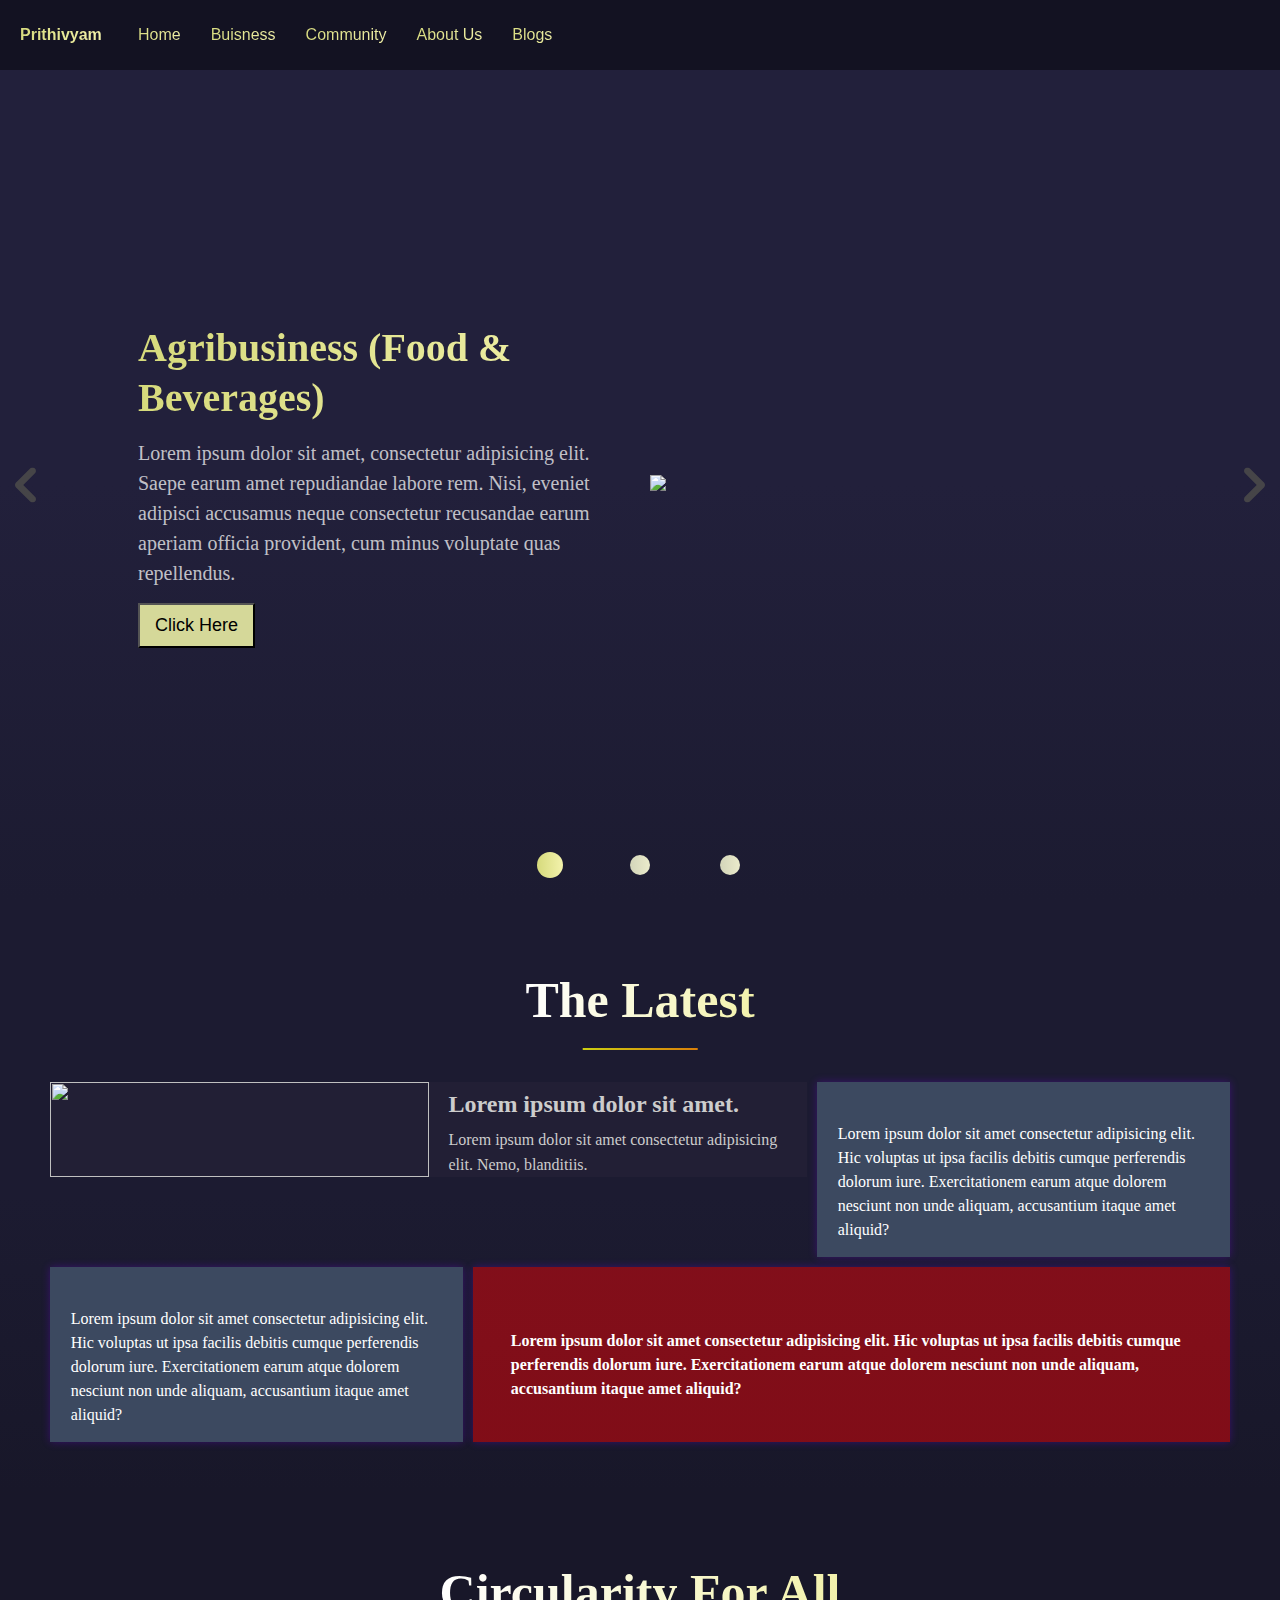
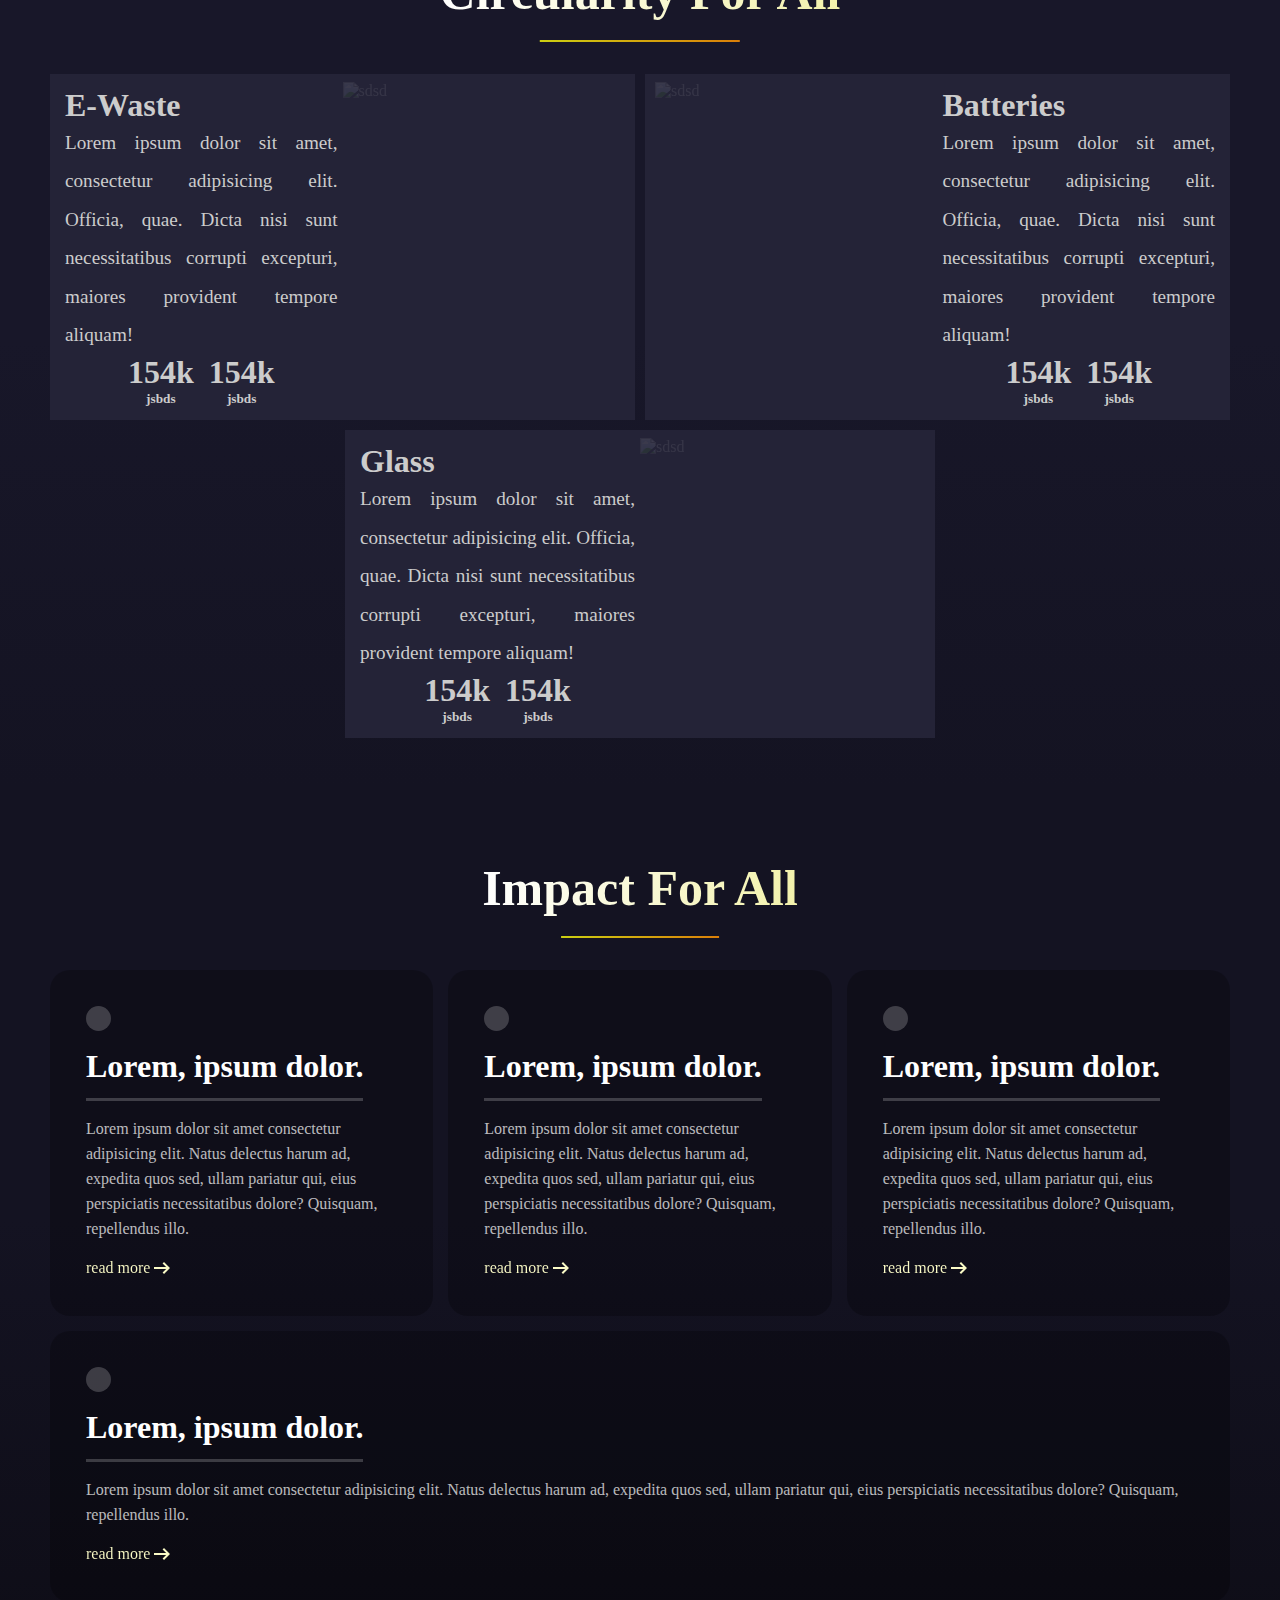
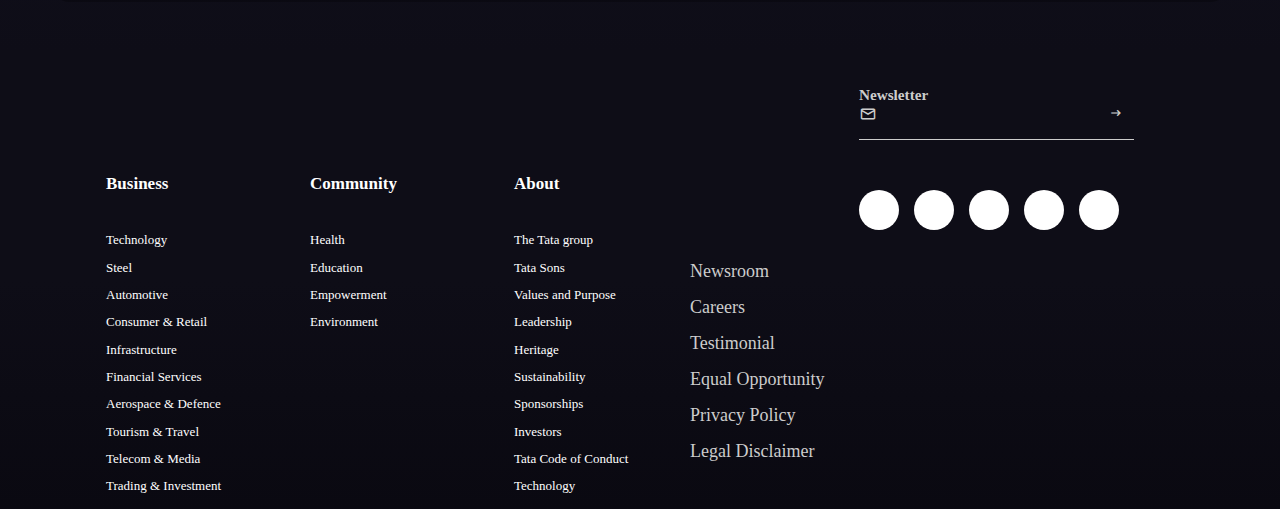
==== index.html @ 9ac8861b "site template for buismness" ====
<!DOCTYPE html>
<html lang="en">

<head>
    <meta charset="UTF-8">
    <meta http-equiv="X-UA-Compatible" content="IE=edge">
    <meta name="viewport" content="width=device-width, initial-scale=1.0">
    <link rel="stylesheet"
        href="https://fonts.googleapis.com/css2?family=Material+Symbols+Outlined:opsz,wght,FILL,GRAD@20..48,100..700,0..1,-50..200" />
    <link rel="stylesheet"
        href="https://fonts.googleapis.com/css2?family=Material+Symbols+Outlined:opsz,wght,FILL,GRAD@20..48,100..700,0..1,-50..200" />
    <script src="https://kit.fontawesome.com/4c9f4dafea.js" crossorigin="anonymous"></script>
    <link href="https://fonts.googleapis.com/icon?family=Material+Icons" rel="stylesheet">
    <link rel="stylesheet" href="styles.css">
    <title>Document</title>
</head>

<body>
    <!-- navbar -->
    <nav class="navbar">
        <div class="logo">
            Prithivyam
        </div>

        <!-- <div class="menu"> -->
        <input type="checkbox" id="checkbox_toggle" />
        <label for="checkbox_toggle" class="hamburger"><span class="material-icons">menu</span></label>
        <!-- </div> -->

        <div class="links">
            <div class="a">
                <a href="#home" class="link">Home</a>
            </div>
            <div class="a">
                <label for="linktoggle"><a href="#" class="link">Buisness</a></label>
                <input type="checkbox" id="linktoggle" />
                <label for="linktoggle" class="arrow"><span class="material-symbols-outlined">
                        expand_more
                    </span></label>
                <div class="dropdown">
                    <ul class="list">
                        <li class="header"><a href="./Agribusiness/agribusiness.html">
                                Agribusiness (Food & Beverages)
                            </a>
                        </li>
                        <li class="line">
                        </li>
                        <div class="items">
                            <li class="item">
                                <a href="./Agribusiness/agribusiness.html#honey">
                                    Honey
                                </a>
                            </li>
                            <li class="item"><a href="./Agribusiness/agribusiness.html#jaggery">
                                    Jaggery
                                </a>
                            </li>
                            <li class="item"><a href="./Agribusiness/agribusiness.html#spices">
                                    Spices
                                </a>
                            </li>
                            <li class="item"><a href="./Agribusiness/agribusiness.html#tea">
                                    Tea
                                </a>
                            </li>
                        </div>
                    </ul>
                    <ul class="list">
                        <li class="header">
                            <a href="">
                                Business Consulting
                            </a>
                        </li>
                        <li class="line">
                        </li>
                        <div class="items">
                            <li class="item">
                                <a href="">
                                    Market Assessment & Research
                                </a>
                            </li>
                            <li class="item">
                                <a href="">
                                    Channel Development & Sales Plan
                                </a>
                            </li>
                            <li class="item">
                                <a href="">
                                    Financial Modelling
                                </a>
                            </li>
                            <li class="item">
                                <a href="">
                                    Big Data Analytics
                                </a>
                            </li>
                            <li class="item">
                                <a href="">
                                    Product Journey Mapping
                                </a>
                            </li>
                            <li class="item">
                                <a href="">
                                    Customer Personna Mapping
                                </a>
                            </li>
                            <li class="item">
                                <a href="">
                                    Green Jobs Recruitment
                                </a>
                            </li>
                        </div>
                    </ul>
                    <ul class="list">
                        <li class="header">
                            <a href="./Circularity/circularity.html">
                                Circularity Implementation
                            </a>
                        </li>
                        <li class="line">
                        </li>
                        <div class="items">
                            <li class="item">
                                <a href="./Circularity/circularity.html#EPR">
                                    EPR Assistance
                                </a>
                            </li>
                            <li class="item">
                                <a href="./Circularity/circularity.html#RLS">
                                    Reverse Logistics setup
                                </a>
                            </li>
                            <li class="item">
                                <a href="./Circularity/circularity.html#tcs">
                                    Takeback channel setup
                                </A>
                            </li>
                            <li class="item">
                                <A href="">
                                    E-waste
                                </A>
                            </li>
                            <li class="item">
                                <A href="">
                                    Batteries
                                </A>
                            </li>
                            <li class="item">
                                <A href="">
                                    Plastics
                                </A>
                            </li>
                            <li class="item">
                                <A href="">
                                    Glass
                                </A>
                            </li>
                            <li class="item">
                                <A href="">
                                    Metals
                                </A>
                            </li>
                            <li class="item">
                                <A href="">
                                    Plastics
                                </A>
                            </li>
                            <li class="item">
                                <A href="">
                                    Mixed Waste
                                </A>
                            </li>
                            <li class="item">
                                <a href="./Circularity/circularity.html#esga">
                                    ESG Assesment
                            </a>
                            </li>
                            <li class="item">
                                <A href="./Circularity/circularity.html#esgr">
                                    ESG Reporting
                                </A>
                            </li>
                            <li class="item">
                                <A href="./Circularity/circularity.html#esgrating">
                                    ESG Rating
                                </A>
                            </li>
                            <li class="item">
                                <A href="./Circularity/circularity.html#cebm">
                                    Circular Economy Business Modeling (CEBM)
                                </A>
                            </li>
                        </div>
                    </ul>
                    <ul class="list">
                        <li class="header">
                           <a href="">Design Thinking</a>
                        </li>
                        <li class="line">
                        </li>
                        <div class="items">
                            <li class="item">
                               <a href="">Product Development & Technology</a>
                            </li>
                        </div>
                    </ul>
                    <ul class="list">
                        <li class="header">
                           <a href="">Energy Transition (Third-Party)</a>
                        </li>
                        <li class="line">
                        </li>
                        <div class="items">
                            <li class="item">
                               <a href="">E-Bike</a>
                            </li>
                            <li class="item">
                               <a href="">E-Cart</a>
                            </li>
                            <li class="item">
                               <a href="">Battery Swapping Solutions</a>
                            </li>
                        </div>
                    </ul>
                    <ul class="list">
                        <li class="header">
                           <a href="">Framework & Compliances</a>
                        </li>
                        <li class="line">
                        </li>
                        <div class="items">
                            <li class="item">
                               <a href="">QHSE (EHS) Assesment & Consulting</a>
                            </li>
                            <li class="item">
                               <a href="">Certification & Compliances</a>
                            </li>
                            <li class="item">
                               <a href="">ISO (9001, 14001, 28001, 45001, etc.)</a>
                            </li>
                            <li class="item">
                               <a href="">RSPO</a>
                            </li>
                            <li class="item">
                               <a href="">R2</a>
                            </li>
                            <li class="item">
                               <a href="">General Factory Establishment Act(s)</a>
                            </li>
                        </div>
                    </ul>
                    <ul class="list">
                        <li class="header">
                           <a href="">Government Consulting</a>
                        </li>
                        <li class="line">
                        </li>
                        <div class="items">
                            <li class="item">
                               <a href="">Awareness & IEC</a>
                            </li>
                            <li class="item">
                               <a href="">Door to Door Waste Management</a>
                            </li>
                            <li class="item">
                               <a href="">Swachh Survekshan End-to-End Consulting</a>
                            </li>
                            <li class="item">
                               <a href="">Technology & Innovation</a>
                            </li>
                            <li class="item">
                               <a href="">Incubation and Startup Support</a>
                            </li>
                        </div>
                    </ul>
                </div>
            </div>
            <div class="a">
                <label for="linktoggle2"><a href="./community/community.html" class="link">Community</a></label>
                <input type="checkbox" id="linktoggle2" />
                <label for="linktoggle2" class="arrow"><span class="material-symbols-outlined">
                        expand_more
                    </span></label>
                <div class="dropdown">
                    <ul class="list">
                        <!-- <li class="header">
                            heading
                        </li>
                        <li class="line"> -->
                        </li>
                        <div class="items">
                            <li class="item">
                               <a href="./community/community.html#esd">Education and Skill Development</a>
                            </li>
                            <li class="item">
                               <a href="./community/community.html#es">Environmental Sustainability</a>
                            </li>
                            <li class="item">
                               <a href="./community/community.html#rd">Rural Development</a>
                            </li>
                            <li class="item">
                               <a href="./community/community.html#sl">Sustainable Livelihoods</a>
                            </li>
                        </div>
                    </ul>
                </div>
            </div>
            <div class="a">
                <label for="linktoggle3"><a href="./about.html" class="link">About Us</a></label>
                <!-- <a href="about.html" class="link">About Us</a> -->
                <input type="checkbox" id="linktoggle3" />
                <label for="linktoggle3" class="arrow"><span class="material-symbols-outlined">
                        expand_more
                    </span></label>
                <div class="dropdown">
                    <ul class="list">
                        </li>
                        <div class="items">
                            <li class="item">
                               <a href="./about.html#story">Our Story</a>
                            </li>
                            <li class="item">
                               <a href="./about.html#journey">Founders Journey</a>
                            </li>
                            <li class="item">
                               <a href="">Brand Building</a>
                            </li>
                            <li class="item">
                               <a href="">Support Required</a>
                            </li>
                            <li class="item">
                               <a href="./about.html#team">Our Team</a>
                            </li>
                            <li class="item">
                                <a href="./contact/contact.html">Contact Us</a>
                             </li>
                        </div>
                    </ul>
                </div>
            </div>
            <div class="a">
                <a href="#news" class="link">Blogs</a>
            </div>
        </div>
    </nav>

    <!-- slider -->
    <div class="first">
        <div class="container-main">
            <div class="main-slider">
                <div class="slider-images">
                    <div class="slider-img active">
                        <div class="content">
                            <div class="title">
                                <h1>Agribusiness (Food & Beverages)</h1>
                            </div>
                            <div class="info">
                                <p>Lorem ipsum dolor sit amet, consectetur adipisicing elit. Saepe earum amet
                                    repudiandae labore rem. Nisi, eveniet adipisci accusamus neque consectetur
                                    recusandae earum aperiam officia provident, cum minus voluptate quas repellendus.
                                </p>
                            </div>
                            <div class="button">
                                <button>Click Here</button>
                            </div>
                        </div>
                        <div class="img">
                            <img
                                src="https://www.freeiconspng.com/thumbs/fast-food-png/fast-food-png-most-popular-fast-food-snacks-in-your-area-and-most--3.png" />
                        </div>
                    </div>
                    <div class="slider-img">
                        <div class="content">
                            <div class="title">
                                <h1>Business Consulting</h1>
                            </div>
                            <div class="info">
                                <p>Lorem ipsum dolor sit amet, consectetur adipisicing elit. Saepe earum amet
                                    repudiandae labore rem. Nisi, eveniet adipisci accusamus neque consectetur
                                    recusandae earum aperiam officia provident, cum minus voluptate quas repellendus.
                                </p>
                            </div>
                            <div class="button">
                                <button>Click Here</button>
                            </div>
                        </div>
                        <div class="img">
                            <img src="https://www.pngplay.com/wp-content/uploads/7/Consultant-Icon-Transparent-PNG.png"
                                alt="">
                        </div>
                    </div>
                    <div class="slider-img">
                        <div class="content">
                            <div class="title">
                                <h1>E - Bikes</h1>
                            </div>
                            <div class="info">
                                <p>Lorem ipsum dolor sit amet, consectetur adipisicing elit. Saepe earum amet
                                    repudiandae labore rem. Nisi, eveniet adipisci accusamus neque consectetur
                                    recusandae earum aperiam officia provident, cum minus voluptate quas
                                    repellendus.
                                </p>
                            </div>
                            <div class="button">
                                <button>Click Here</button>
                            </div>
                        </div>
                        <div class="img">
                            <img src="./bike.png"
                                alt="">
                        </div>
                    </div>
                    <!-- <div class="slider-img">
                        <div class="content">
                            <div class="title">
                                <h1>ectetur adipisicing elit. Odio, eaque?</h1>
                            </div>
                            <div class="info">
                                <p>Lorem ipsum dolor sit amet, consectetur adipisicing elit. Saepe earum amet
                                    repudiandae labore rem. Nisi, eveniet adipisci accusamus neque consectetur
                                    recusandae earum aperiam officia provident, cum minus voluptate quas
                                    repellendus.
                                </p>
                            </div>
                            <div class="button">
                                <button>Click Here</button>
                            </div>
                        </div>
                        <div class="img">
                            <img src="https://capturetheatlas.com/wp-content/uploads/2019/02/Viksunset.jpg" alt="">
                        </div>
                    </div> -->
                </div>
                <div class="slider-controls">
                    <div class="slider-controls-previous">
                        <svg xmlns="http://www.w3.org/2000/svg" version="1.1" xmlns:xlink="http://www.w3.org/1999/xlink"
                            xmlns:svgjs="http://svgjs.com/svgjs" width="35" height="35" x="0" y="0"
                            viewBox="0 0 55.753 55.753" style="enable-background:new 0 0 35 35" xml:space="preserve"
                            class="">
                            <g>
                                <g>
                                    <path d="M12.745,23.915c0.283-0.282,0.59-0.52,0.913-0.727L35.266,1.581c2.108-2.107,5.528-2.108,7.637,0.001
                  c2.109,2.108,2.109,5.527,0,7.637L24.294,27.828l18.705,18.706c2.109,2.108,2.109,5.526,0,7.637
                  c-1.055,1.056-2.438,1.582-3.818,1.582s-2.764-0.526-3.818-1.582L13.658,32.464c-0.323-0.207-0.632-0.445-0.913-0.727
                  c-1.078-1.078-1.598-2.498-1.572-3.911C11.147,26.413,11.667,24.994,12.745,23.915z" fill="#d6da7c"
                                        data-original="#FFFFFF" class=""></path>
                                </g>
                                <g>
                                </g>
                                <g>
                                </g>
                                <g>
                                </g>
                                <g>
                                </g>
                                <g>
                                </g>
                                <g>
                                </g>
                                <g>
                                </g>
                                <g>
                                </g>
                                <g>
                                </g>
                                <g>
                                </g>
                                <g>
                                </g>
                                <g>
                                </g>
                                <g>
                                </g>
                                <g>
                                </g>
                                <g>
                                </g>
                            </g>
                        </svg>
                    </div>
                    <div class="slider-controls-next">
                        <svg xmlns="http://www.w3.org/2000/svg" version="1.1" xmlns:xlink="http://www.w3.org/1999/xlink"
                            xmlns:svgjs="http://svgjs.com/svgjs" width="35" height="35" x="0" y="0"
                            viewBox="0 0 55.752 55.752" style="enable-background:new 0 0 35 35" xml:space="preserve"
                            class="">
                            <g>
                                <g>
                                    <path d="M43.006,23.916c-0.28-0.282-0.59-0.52-0.912-0.727L20.485,1.581c-2.109-2.107-5.527-2.108-7.637,0.001
                  c-2.109,2.108-2.109,5.527,0,7.637l18.611,18.609L12.754,46.535c-2.11,2.107-2.11,5.527,0,7.637c1.055,1.053,2.436,1.58,3.817,1.58
                  s2.765-0.527,3.817-1.582l21.706-21.703c0.322-0.207,0.631-0.444,0.912-0.727c1.08-1.08,1.598-2.498,1.574-3.912
                  C44.605,26.413,44.086,24.993,43.006,23.916z" fill="#d6da7c" data-original="#FFFFFF" class=""></path>
                                </g>
                                <g>
                                </g>
                                <g>
                                </g>
                                <g>
                                </g>
                                <g>
                                </g>
                                <g>
                                </g>
                                <g>
                                </g>
                                <g>
                                </g>
                                <g>
                                </g>
                                <g>
                                </g>
                                <g>
                                </g>
                                <g>
                                </g>
                                <g>
                                </g>
                                <g>
                                </g>
                                <g>
                                </g>
                                <g>
                                </g>
                            </g>
                        </svg>
                    </div>
                </div>
                <div class="slider-count-images">
                    <div class="count-images">
                        <!-- <div class="count-images-num active"></div>
                        <div class="count-images-num"></div>
                        <div class="count-images-num"></div> -->
                        <!-- <div class="count-images-num"></div> -->
                    </div>
                </div>
            </div>
        </div>
    </div>

    <!-- latest -->
    <div class="section second">
        <div class="section-title">
            <h1>
                The Latest
            </h1>
        </div>
        <div id="news" class="home-container">
            <div class="row">
                <div class="card-container">
                    <div class="carousel1">
                        <div class="content active">
                            <div class="img">
                                <img src="https://www.tata.com/content/dam/tata/images/newsroom/press_releases/desktop/aiconsolidation_card_hz_desktop_390x362.jpg"
                                    alt="">
                            </div>
                            <div class="info">
                                <div class="heading">
                                    <h2>Lorem ipsum dolor sit amet.</h2>
                                </div>
                                <div class="details">
                                    <p>Lorem ipsum dolor sit amet consectetur adipisicing elit. Nemo, blanditiis.
                                    </p>
                                </div>
                            </div>
                        </div>
                        <div class="content">
                            <div class="img">
                                <img src="https://www.tata.com/content/dam/tata/images/newsroom/press_releases/desktop/aiconsolidation_card_hz_desktop_390x362.jpg"
                                    alt="">
                            </div>
                            <div class="info">
                                <div class="heading">
                                    <h2>Lorem ipsum dolor sit amet.</h2>
                                </div>
                                <div class="details">
                                    <p>Lorem ipsum dolor sit amet consectetur adipisicing elit. Nemo, blanditiis.
                                    </p>
                                </div>
                            </div>
                        </div>
                    </div>

                    <div class="carousel2">
                        <div class="img">
                            <img src="https://www.tata.com/content/dam/tata/images/common/twitter_icon.svg" alt="">
                        </div>
                        <div class="content active">
                            Lorem ipsum dolor sit amet consectetur adipisicing elit. Hic voluptas ut ipsa facilis
                            debitis cumque perferendis dolorum iure. Exercitationem earum atque dolorem nesciunt non
                            unde aliquam, accusantium itaque amet aliquid?
                        </div>
                        <div class="content">
                            Lorem ipsum dolor sit amet consectetur adipisicing elit. Hic voluptas ut ipsa facilis
                            debitis cumque perferendis dolorum iure. Exercitationem earum atque dolorem nesciunt non
                            unde aliquam, accusantium itaque amet aliquid?
                        </div>
                    </div>

                    <div class="carousel3">
                        <div class="img">
                            <img src="https://www.tata.com/content/dam/tata/images/common/fb_icon.svg" alt="">
                        </div>
                        <div class="content active">
                            Lorem ipsum dolor sit amet consectetur adipisicing elit. Hic voluptas ut ipsa facilis
                            debitis cumque perferendis dolorum iure. Exercitationem earum atque dolorem nesciunt non
                            unde aliquam, accusantium itaque amet aliquid?
                        </div>
                        <div class="content">
                            Lorem ipsum dolor sit amet consectetur adipisicing elit. Hic voluptas ut ipsa facilis
                            debitis cumque perferendis dolorum iure. Exercitationem earum atque dolorem nesciunt non
                            unde aliquam, accusantium itaque amet aliquid?
                        </div>
                    </div>

                    <div class="carousel4">
                        <div class="img">
                            <img src="https://www.tata.com/content/dam/tata/images/common/insta_icon.svg" alt="">
                        </div>
                        <div class="content active">
                            Lorem ipsum dolor sit amet consectetur adipisicing elit. Hic voluptas ut ipsa facilis
                            debitis cumque perferendis dolorum iure. Exercitationem earum atque dolorem nesciunt non
                            unde aliquam, accusantium itaque amet aliquid?
                        </div>
                        <div class="content">
                            <div class="img">
                                <img src="https://www.tata.com/content/dam/tata/images/common/insta_icon.svg" alt="">
                            </div>
                            <div class="content active">
                                Lorem ipsum dolor sit amet consectetur adipisicing elit. Hic voluptas ut ipsa
                                facilis
                                debitis cumque perferendis dolorum iure. Exercitationem earum atque dolorem nesciunt
                                non
                                unde aliquam, accusantium itaque amet aliquid?
                            </div>
                        </div>
                    </div>
                </div>
            </div>
        </div>
    </div>

    <!-- circularity -->
    <div class="section circularity">
        <div class="section-title">
            <h1>
                Circularity for All
            </h1>
        </div>
        <div class="row">
            <div class="card">
                <div class="content">
                    <div class="heading">
                        <h1>E-Waste</h1>
                    </div>
                    <div class="info">
                        Lorem ipsum dolor sit amet, consectetur adipisicing elit. Officia, quae. Dicta nisi sunt
                        necessitatibus corrupti excepturi, maiores provident tempore aliquam!
                    </div>
                    <div class="numbers">
                        <div class="number">
                            <h1 class="num">
                                154k
                            </h1>
                            <h5>jsbds</h5>
                        </div>
                        <div class="number">
                            <h1 class="num">
                                154k
                            </h1>
                            <h5>jsbds</h5>
                        </div>
                    </div>
                </div>
                <div class="img">
                    <img src="https://www.shutterstock.com/image-vector/waste-electrical-electronic-equipment-pile-260nw-282044219.jpg"
                        alt="sdsd">
                </div>
            </div>
            <div class="card">
                <div class="content">
                    <div class="heading">
                        <h1>Batteries</h1>
                    </div>
                    <div class="info">
                        Lorem ipsum dolor sit amet, consectetur adipisicing elit. Officia, quae. Dicta nisi sunt
                        necessitatibus corrupti excepturi, maiores provident tempore aliquam!
                    </div>
                    <div class="numbers">
                        <div class="number">
                            <h1 class="num">
                                154k
                            </h1>
                            <h5>jsbds</h5>
                        </div>
                        <div class="number">
                            <h1 class="num">
                                154k
                            </h1>
                            <h5>jsbds</h5>
                        </div>
                    </div>
                </div>
                <div class="img">
                    <img src="https://www.shutterstock.com/image-photo/battery-isolated-on-white-background-260nw-400675258.jpg"
                        alt="sdsd">
                </div>
            </div>
            <div class="card">
                <div class="content">
                    <div class="heading">
                        <h1>Glass</h1>
                    </div>
                    <div class="info">
                        Lorem ipsum dolor sit amet, consectetur adipisicing elit. Officia, quae. Dicta nisi sunt
                        necessitatibus corrupti excepturi, maiores provident tempore aliquam!
                    </div>
                    <div class="numbers">
                        <div class="number">
                            <h1 class="num">
                                154k
                            </h1>
                            <h5>jsbds</h5>
                        </div>
                        <div class="number">
                            <h1 class="num">
                                154k
                            </h1>
                            <h5>jsbds</h5>
                        </div>
                    </div>
                </div>
                <div class="img">
                    <img src="https://toppng.com/uploads/preview/transparent-glass-11552291787bhoy0mee8g.png"
                        alt="sdsd">
                </div>
            </div>
        </div>
    </div>

    <!-- impact -->
    <div class="section impact">
        <div class="section-title">
            <h1>
                Impact for All
            </h1>
        </div>
        <div class="row">
            <div class="impactcard">
                <div class="circle">
                </div>
                <div class="title">
                    <h1>Lorem, ipsum dolor.</h1>
                </div>
                <div class="content">
                    <p>Lorem ipsum dolor sit amet consectetur adipisicing elit. Natus delectus harum ad, expedita
                        quos
                        sed, ullam pariatur qui, eius perspiciatis necessitatibus dolore? Quisquam, repellendus
                        illo.
                    </p>
                </div>
                <div class="readmore">
                    <a href="">read more <span class="material-symbols-outlined">
                            arrow_right_alt
                        </span></a>
                </div>
            </div>
            <div class="impactcard">
                <div class="circle">
                </div>
                <div class="title">
                    <h1>Lorem, ipsum dolor.</h1>
                </div>
                <div class="content">
                    <p>Lorem ipsum dolor sit amet consectetur adipisicing elit. Natus delectus harum ad, expedita
                        quos
                        sed, ullam pariatur qui, eius perspiciatis necessitatibus dolore? Quisquam, repellendus
                        illo.
                    </p>
                </div>
                <div class="readmore">
                    <a href="">read more <span class="material-symbols-outlined">
                            arrow_right_alt
                        </span></a>
                </div>
            </div>
            <div class="impactcard">
                <div class="circle">
                </div>
                <div class="title">
                    <h1>Lorem, ipsum dolor.</h1>
                </div>
                <div class="content">
                    <p>Lorem ipsum dolor sit amet consectetur adipisicing elit. Natus delectus harum ad, expedita
                        quos
                        sed, ullam pariatur qui, eius perspiciatis necessitatibus dolore? Quisquam, repellendus
                        illo.
                    </p>
                </div>
                <div class="readmore">
                    <a href="">read more <span class="material-symbols-outlined">
                            arrow_right_alt
                        </span></a>
                </div>
            </div>
            <div class="impactcard">
                <div class="circle"></div>
                <div class="title">
                    <h1>Lorem, ipsum dolor.</h1>
                </div>
                <div class="content">
                    <p>Lorem ipsum dolor sit amet consectetur adipisicing elit. Natus delectus harum ad, expedita
                        quos
                        sed, ullam pariatur qui, eius perspiciatis necessitatibus dolore? Quisquam, repellendus
                        illo.
                    </p>
                </div>
                <div class="readmore">
                    <a href="">read more <span class="material-symbols-outlined">
                            arrow_right_alt
                        </span></a>
                </div>
            </div>
        </div>
    </div>

    <!-- footer -->
    <footer>
        <div class="row">
            <div class="row business">
                <div class="col 6">
                    <h5>Business</h5>
                    <ul>
                        <li>
                            <a href="">Technology</a>
                        </li>
                        <li>
                            <a href="">Steel</a>
                        </li>
                        <li>
                            <a href="">Automotive</a>
                        </li>
                        <li>
                            <a href="">Consumer & Retail</a>
                        </li>
                        <li>
                            <a href="">Infrastructure</a>
                        </li>
                        <li>
                            <a href="">Financial Services</a>
                        </li>
                        <li>
                            <a href=""> <a href="">Aerospace & Defence</a>
                            </a>
                        </li>
                        <li>
                            <a href="">Tourism & Travel</a>
                        </li>
                        <li>
                            <a href="">Telecom & Media</a>
                        </li>
                        <li>
                            <a href="">Trading & Investment</a>
                        </li>
                    </ul>
                </div>
                <div class="col 6">
                    <h5>Community</h5>
                    <ul>
                        <li>
                            <a href="">Health</a>
                        </li>
                        <li>
                            <a href="">Education</a>
                        </li>
                        <li>
                            <a href="">Empowerment</a>
                        </li>
                        <li>
                            <a href="">Environment</a>
                        </li>

                    </ul>
                </div>
                <div class="col 6">
                    <h5>About</h5>
                    <ul>
                        <li>
                            <a href="">The Tata group</a>
                        </li>
                        <li>
                            <a href="">Tata Sons</a>
                        </li>
                        <li>
                            <a href="">Values and Purpose</a>
                        </li>
                        <li>
                            <a href="">Leadership</a>
                        </li>
                        <li>
                            <a href="">Heritage</a>
                        </li>
                        <li>
                            <a href="">Sustainability</a>
                        </li>
                        <li>
                            <a href="">Sponsorships</a>
                        </li>
                        <li>
                            <a href="">Investors</a>
                        </li>
                        <li>
                            <a href="">Tata Code of Conduct
                            </a>
                        </li>
                        <li>
                            <a href="">Technology</a>
                        </li>
                    </ul>
                </div>
            </div>
            <div class="row newsroom email">
                <div class="col context">
                    <p class="content"><a href="./Circularity/newsroom.html">Newsroom</a></p>
                    <p class="content">Careers</p>
                    <p class="content"><a href="./Circularity/testimonial.html">Testimonial</a></p>
                    <p class="content">Equal Opportunity</p>
                    <p class="content">Privacy Policy</p>
                    <p class="content">Legal Disclaimer</p>
                </div>
                <div class="desktop-container vl hidden-xs hidden-sm"></div>

                <div class="col newsletter">
                    <h3>Newsletter</h3>
                    <form>
                        <span class="material-symbols-outlined">
                            mail
                        </span>
                        <input type="email" aria-placeholder="Enter your email id" required>
                        <button type="submit">
                            <span class="material-symbols-outlined">
                                arrow_right_alt
                            </span>
                        </button>
                    </form>
                    <div class="social-icons">
                        <i class="fa-brands fa-facebook-f"></i>
                        <i class="fa-brands fa-linkedin-in"></i>
                        <i class="fa-brands fa-twitter"></i>
                        <i class="fa-brands fa-youtube"></i>
                        <i class="fa-brands fa-instagram"></i>

                    </div>
                </div>
            </div>
        </div>

    </footer>

    <script src="script.js"></script>
    <script src="circularity.js"></script>
</body>

</html>
---- styles.css ----
* {
  margin: 0;
  padding: 0;
  -webkit-box-sizing: border-box;
          box-sizing: border-box;
}

/* width */
::-webkit-scrollbar {
  width: 0;
}

.navbar {
  position: -webkit-sticky;
  position: sticky;
  background-color: #131222;
  font-family: Arial;
  width: 100vw;
  top: 0;
  display: -webkit-box;
  display: -ms-flexbox;
  display: flex;
  -ms-flex-wrap: wrap;
      flex-wrap: wrap;
  -webkit-box-pack: justify;
      -ms-flex-pack: justify;
          justify-content: space-between;
  height: 70px;
  -webkit-box-align: center;
      -ms-flex-align: center;
          align-items: center;
  z-index: 1;
}

.navbar .logo {
  display: -webkit-box;
  display: -ms-flexbox;
  display: flex;
  -webkit-box-pack: center;
      -ms-flex-pack: center;
          justify-content: center;
  -webkit-box-align: center;
      -ms-flex-align: center;
          align-items: center;
  width: -webkit-fit-content;
  width: -moz-fit-content;
  width: fit-content;
  padding: 0 5px;
  margin-left: 15px;
  height: 100%;
  text-align: center;
  font-weight: 800;
  background: -webkit-gradient(linear, left top, right top, from(#d6da7c), to(#f3f2ac));
  background: linear-gradient(to right, #d6da7c 0%, #f3f2ac 100%);
  -webkit-background-clip: text;
  -webkit-text-fill-color: transparent;
}

.navbar .links {
  width: 90%;
  display: -webkit-box;
  display: -ms-flexbox;
  display: flex;
  height: 100%;
  gap: 10px;
}

.navbar .links .a {
  position: relative;
}

.navbar .links .a .link {
  cursor: pointer;
  display: -webkit-box;
  display: -ms-flexbox;
  display: flex;
  font-size: 16px;
  background: -webkit-gradient(linear, left top, right top, from(#d6da7c), to(#f3f2ac));
  background: linear-gradient(to right, #d6da7c 0%, #f3f2ac 100%);
  -webkit-background-clip: text;
  -webkit-text-fill-color: transparent;
  text-align: center;
  text-decoration: none;
  height: 100%;
  -webkit-box-align: center;
      -ms-flex-align: center;
          align-items: center;
  padding-inline: 10px;
  font-weight: 500;
}

.navbar .links .a .arrow {
  cursor: pointer;
  display: none;
}

.navbar .links .a .dropdown {
  display: none;
  position: fixed;
  background-color: rgba(19, 18, 34, 0.95);
  width: 100%;
  max-height: 70%;
  left: 0;
  top: 70px;
  margin: auto auto;
  padding: 0 10%;
  -webkit-box-shadow: 0px 8px 8px 0px rgba(0, 0, 0, 0.4);
          box-shadow: 0px 8px 8px 0px rgba(0, 0, 0, 0.4);
  z-index: -1;
  -webkit-animation: fadeIn 1s;
          animation: fadeIn 1s;
  -ms-flex-wrap: wrap;
      flex-wrap: wrap;
  overflow: auto;
}

@-webkit-keyframes fadeIn {
  0% {
    opacity: 0;
  }
  100% {
    opacity: 1;
  }
}

@keyframes fadeIn {
  0% {
    opacity: 0;
  }
  100% {
    opacity: 1;
  }
}

.navbar .links .a .dropdown .list {
  list-style: none;
  text-decoration: none;
  position: relative;
  height: 100%;
  padding-top: 10px;
  -webkit-box-flex: 50%;
      -ms-flex: 50%;
          flex: 50%;
}

.navbar .links .a .dropdown .list a {
  text-decoration: none;
  color: #fff;
}

.navbar .links .a .dropdown .list a:hover {
  background: -webkit-gradient(linear, left top, right top, from(#d6da7c), to(#f3f2ac));
  background: linear-gradient(to right, #d6da7c 0%, #f3f2ac 100%);
  -webkit-background-clip: text;
  -webkit-text-fill-color: transparent;
}

.navbar .links .a .dropdown .list .header {
  font-size: larger;
  font-weight: 500;
  padding: 10px 0;
}

.navbar .links .a .dropdown .list .line::after {
  content: "";
  display: block;
  width: 80%;
  height: 1px;
  background-color: #a7a7a7;
}

.navbar .links .a .dropdown .list .items {
  display: -webkit-box;
  display: -ms-flexbox;
  display: flex;
  -ms-flex-wrap: wrap;
      flex-wrap: wrap;
}

.navbar .links .a .dropdown .list .items .item,
.navbar .links .a .dropdown .list .items a {
  padding: 10px 0;
  -webkit-box-flex: 50%;
      -ms-flex: 50%;
          flex: 50%;
  font-size: small;
  font-weight: 100;
  color: #ccc;
}

@media (min-width: 700px) {
  .navbar .links .a:hover .dropdown {
    display: -webkit-box;
    display: -ms-flexbox;
    display: flex;
  }
}

@media (max-width: 800px) {
  .navbar .links .a .dropdown .list {
    -webkit-box-flex: 100%;
        -ms-flex: 100%;
            flex: 100%;
  }
}

@media (max-width: 500px) {
  .navbar .links .a .dropdown .list {
    -webkit-box-flex: 100%;
        -ms-flex: 100%;
            flex: 100%;
  }
  .navbar .links .a .dropdown .list .items .item {
    -webkit-box-flex: 100%;
        -ms-flex: 100%;
            flex: 100%;
  }
}

.navbar input[type=checkbox] {
  display: none;
}

.navbar .hamburger {
  display: none;
  font-size: 24px;
  margin-right: 15px;
  -webkit-user-select: none;
     -moz-user-select: none;
      -ms-user-select: none;
          user-select: none;
  cursor: pointer;
  background: -webkit-gradient(linear, left top, right top, from(#d6da7c), to(#f3f2ac));
  background: linear-gradient(to right, #d6da7c 0%, #f3f2ac 100%);
  -webkit-background-clip: text;
  -webkit-text-fill-color: transparent;
}

@media (max-width: 700px) {
  .navbar .links {
    display: none;
    position: relative;
    -webkit-box-flex: 100%;
        -ms-flex: 100%;
            flex: 100%;
    left: 0;
    right: 0;
    width: 100%;
    height: -webkit-fit-content;
    height: -moz-fit-content;
    height: fit-content;
    max-height: 90dvh;
    background-color: rgba(0, 0, 0, 0.85);
    background-color: #131222;
    overflow: auto;
  }
  .navbar .links .a {
    position: relative;
    display: -webkit-box;
    display: -ms-flexbox;
    display: flex;
    -ms-flex-wrap: wrap;
        flex-wrap: wrap;
    -webkit-box-align: center;
        -ms-flex-align: center;
            align-items: center;
    min-height: 50px;
    max-height: 90vh;
    -webkit-box-pack: center;
        -ms-flex-pack: center;
            justify-content: center;
    overflow: auto;
  }
  .navbar .links .a .arrow {
    display: block;
  }
  .navbar .links .a .arrow .material-symbols-outlined {
    background: -webkit-gradient(linear, left top, right top, from(#d6da7c), to(#f3f2ac));
    background: linear-gradient(to right, #d6da7c 0%, #f3f2ac 100%);
    -webkit-background-clip: text;
    -webkit-text-fill-color: transparent;
  }
  .navbar .links .a .dropdown {
    position: relative;
    z-index: 1;
    -webkit-box-flex: 100%;
        -ms-flex: 100%;
            flex: 100%;
    max-height: 90vh;
    top: 0;
    background-color: rgba(0, 0, 0, 0.1);
    background-color: #0e0d18;
    -webkit-box-shadow: none;
            box-shadow: none;
  }
  .navbar .links .a input[type=checkbox]:checked ~ .dropdown {
    display: block;
  }
  .navbar input[type=checkbox]:checked ~ .links {
    display: block;
  }
  .navbar .hamburger {
    display: block;
  }
}

.section {
  padding: 50px;
}

.first {
  background-color: #131222;
  background: -webkit-gradient(linear, left top, left bottom, color-stop(50%, #22203b), to(#1c1b31));
  background: linear-gradient(180deg, #22203b 50%, #1c1b31 100%);
}

.first .container-main {
  width: 100%;
  min-height: calc(100vh - 70px);
  max-height: -webkit-fit-content;
  max-height: -moz-fit-content;
  max-height: fit-content;
  position: relative;
  /* Slider */
}

.first .container-main .main-slider {
  width: 100%;
  min-height: calc(100vh - 70px);
  max-height: -webkit-fit-content;
  max-height: -moz-fit-content;
  max-height: fit-content;
  position: relative;
}

.first .container-main .main-slider .slider-images {
  width: 80%;
  min-height: calc(100vh - 70px);
  max-height: -webkit-fit-content;
  max-height: -moz-fit-content;
  max-height: fit-content;
  scroll-padding: 1rem;
  margin: auto auto;
  display: -webkit-box;
  display: -ms-flexbox;
  display: flex;
  -webkit-box-orient: horizontal;
  -webkit-box-direction: normal;
      -ms-flex-flow: row nowrap;
          flex-flow: row nowrap;
  -webkit-box-pack: start;
      -ms-flex-pack: start;
          justify-content: flex-start;
  -webkit-box-align: center;
      -ms-flex-align: center;
          align-items: center;
}

.first .container-main .main-slider .slider-images .slider-img {
  max-width: 1120px;
  margin: auto auto;
  color: white;
  width: 100%;
  height: 100%;
  scroll-snap-align: center;
  border-radius: 3px;
  display: none;
  -webkit-box-align: center;
      -ms-flex-align: center;
          align-items: center;
  -webkit-box-pack: justify;
      -ms-flex-pack: justify;
          justify-content: space-between;
  -ms-flex-wrap: wrap;
      flex-wrap: wrap;
  -webkit-user-select: none;
  /* Safari */
  -ms-user-select: none;
  /* IE 10 and IE 11 */
  -moz-user-select: none;
       user-select: none;
  /* Standard syntax */
}

.first .container-main .main-slider .slider-images .slider-img .main-slider-active {
  -ms-scroll-snap-type: unset;
      scroll-snap-type: unset;
}

.first .container-main .main-slider .slider-images .slider-img .content {
  -webkit-box-flex: 45%;
      -ms-flex: 45%;
          flex: 45%;
  margin: 10px;
}

.first .container-main .main-slider .slider-images .slider-img .content .title h1 {
  background: -webkit-gradient(linear, left top, right top, from(#d6da7c), to(#f3f2ac));
  background: linear-gradient(to right, #d6da7c 0%, #f3f2ac 100%);
  -webkit-background-clip: text;
  -webkit-text-fill-color: transparent;
  font-size: 40px;
  line-height: 50px;
}

.first .container-main .main-slider .slider-images .slider-img .content .info {
  padding-top: 15px;
}

.first .container-main .main-slider .slider-images .slider-img .content .info p {
  color: #ffffffba;
  font-size: 20px;
  line-height: 30px;
}

.first .container-main .main-slider .slider-images .slider-img .content .button {
  padding-top: 15px;
}

.first .container-main .main-slider .slider-images .slider-img .content .button button {
  cursor: pointer;
  padding: 10px 15px;
  color: #000;
  font-size: large;
  background-color: #d5d899;
}

.first .container-main .main-slider .slider-images .slider-img .content .button button:hover {
  background: -webkit-gradient(linear, left top, right top, from(#d6da7c), to(#f3f2ac));
  background: linear-gradient(to right, #d6da7c 0%, #f3f2ac 100%);
}

.first .container-main .main-slider .slider-images .slider-img .img {
  -webkit-box-flex: 45%;
      -ms-flex: 45%;
          flex: 45%;
  height: 100%;
}

.first .container-main .main-slider .slider-images .slider-img .img img {
  width: 100%;
  -o-object-fit: cover;
     object-fit: cover;
  -webkit-user-select: none;
  /* Safari */
  -ms-user-select: none;
  /* IE 10 and IE 11 */
  -moz-user-select: none;
       user-select: none;
  /* Standard syntax */
  pointer-events: none;
}

.first .container-main .main-slider .slider-images .active {
  display: -webkit-box;
  display: -ms-flexbox;
  display: flex;
}

.first .container-main .main-slider .slider-controls {
  position: absolute;
  width: 100%;
  display: -webkit-box;
  display: -ms-flexbox;
  display: flex;
  -webkit-box-align: center;
      -ms-flex-align: center;
          align-items: center;
  -webkit-box-pack: justify;
      -ms-flex-pack: justify;
          justify-content: space-between;
  top: 50%;
  -webkit-transform: translate(0, -50%);
          transform: translate(0, -50%);
}

.first .container-main .main-slider .slider-controls .slider-controls-previous,
.first .container-main .main-slider .slider-controls .slider-controls-next {
  cursor: pointer;
  background-color: transparent;
  opacity: 0.2;
  padding: 0.5em;
  display: -webkit-box;
  display: -ms-flexbox;
  display: flex;
  -webkit-box-align: center;
      -ms-flex-align: center;
          align-items: center;
  -webkit-box-pack: center;
      -ms-flex-pack: center;
          justify-content: center;
}

.first .container-main .main-slider .slider-controls .slider-controls-previous:hover,
.first .container-main .main-slider .slider-controls .slider-controls-next:hover {
  opacity: 1;
}

.first .container-main .main-slider .slider-count-images {
  position: absolute;
  width: 100%;
  display: -webkit-box;
  display: -ms-flexbox;
  display: flex;
  -webkit-box-align: center;
      -ms-flex-align: center;
          align-items: center;
  -webkit-box-pack: center;
      -ms-flex-pack: center;
          justify-content: center;
  bottom: 25px;
}

.first .container-main .main-slider .slider-count-images .count-images {
  width: 200px;
  display: -webkit-box;
  display: -ms-flexbox;
  display: flex;
  -webkit-box-pack: justify;
      -ms-flex-pack: justify;
          justify-content: space-between;
}

.first .container-main .main-slider .slider-count-images .count-images .count-images-num {
  width: 20px;
  height: 20px;
  border-radius: 50%;
  background: -webkit-gradient(linear, left top, right top, from(#d3d5ba), to(#ebebcb));
  background: linear-gradient(to right, #d3d5ba 0%, #ebebcb 100%);
  cursor: pointer;
}

.first .container-main .main-slider .slider-count-images .count-images .active {
  background: -webkit-gradient(linear, left top, right top, from(#d6da7c), to(#f3f2ac));
  background: linear-gradient(to right, #d6da7c 0%, #f3f2ac 100%);
  -webkit-transform: scale(1.3);
          transform: scale(1.3);
}

@media (max-width: 1120px) {
  .first .container-main .main-slider .slider-images {
    height: -webkit-fit-content;
    height: -moz-fit-content;
    height: fit-content;
  }
  .first .container-main .main-slider .slider-images .slider-img .img {
    -webkit-box-flex: 100%;
        -ms-flex: 100%;
            flex: 100%;
    -webkit-box-ordinal-group: 2;
        -ms-flex-order: 1;
            order: 1;
  }
  .first .container-main .main-slider .slider-images .slider-img .content {
    -webkit-box-flex: 100%;
        -ms-flex: 100%;
            flex: 100%;
    -webkit-box-ordinal-group: 3;
        -ms-flex-order: 2;
            order: 2;
  }
}

.second {
  padding: 50px;
  height: 100%;
  background-color: #13131d;
  background: -webkit-gradient(linear, left top, left bottom, color-stop(85%, #13131d), color-stop(95%, #171724));
  background: linear-gradient(180deg, #13131d 85%, #171724 95%);
  background: -webkit-gradient(linear, left top, left bottom, color-stop(50%, #1c1b31), to(#181729));
  background: linear-gradient(180deg, #1c1b31 50%, #181729 100%);
}

.second .section-title {
  display: -webkit-box;
  display: -ms-flexbox;
  display: flex;
  -webkit-box-pack: center;
      -ms-flex-pack: center;
          justify-content: center;
  position: relative;
}

.second .section-title h1 {
  text-transform: capitalize;
  font-size: 50px;
  line-height: 2em;
  position: relative;
  text-align: center;
  background: #121FCF;
  background: -webkit-gradient(linear, left top, right top, from(#ffffff), to(#f3f2ac));
  background: linear-gradient(to right, #ffffff 0%, #f3f2ac 100%);
  -webkit-background-clip: text;
  -webkit-text-fill-color: transparent;
}

.second .section-title h1:before {
  position: absolute;
  left: 50%;
  -webkit-transform: translateX(-50%);
          transform: translateX(-50%);
  bottom: 0;
  width: 50%;
  height: 2px;
  content: "";
  background: #121FCF;
  background: -webkit-gradient(linear, left top, right top, from(#cccf12), to(#da7f09));
  background: linear-gradient(to right, #cccf12 0%, #da7f09 100%);
  -webkit-text-fill-color: transparent;
}

.second .home-container {
  width: 100%;
  height: 100%;
  padding-top: 2em;
}

.second .home-container .row {
  display: -webkit-box;
  display: -ms-flexbox;
  display: flex;
  height: 100%;
  gap: 10px;
}

.second .home-container .row .card-container {
  display: -webkit-box;
  display: -ms-flexbox;
  display: flex;
  -ms-flex-wrap: wrap;
      flex-wrap: wrap;
  -webkit-box-align: stretch;
      -ms-flex-align: stretch;
          align-items: stretch;
  gap: 10px;
}

.second .home-container .row .card-container .carousel1 {
  -webkit-box-flex: 1;
      -ms-flex: 1 0 60%;
          flex: 1 0 60%;
  background-color: #221f35;
  height: -webkit-fit-content;
  height: -moz-fit-content;
  height: fit-content;
  max-height: 400px;
  color: #ccc;
}

.second .home-container .row .card-container .carousel1 .content {
  display: none;
  width: 100%;
}

.second .home-container .row .card-container .carousel1 .content .img {
  width: 50%;
}

.second .home-container .row .card-container .carousel1 .content .img img {
  width: 100% !important;
  height: 100%;
  max-height: 400px;
  -o-object-fit: cover;
     object-fit: cover;
}

.second .home-container .row .card-container .carousel1 .content .info {
  width: 50%;
  display: -webkit-box;
  display: -ms-flexbox;
  display: flex;
  -webkit-box-orient: vertical;
  -webkit-box-direction: normal;
      -ms-flex-direction: column;
          flex-direction: column;
  -webkit-box-pack: center;
      -ms-flex-pack: center;
          justify-content: center;
  padding-inline: 20px;
}

.second .home-container .row .card-container .carousel1 .content .info .heading {
  line-height: 45px;
}

.second .home-container .row .card-container .carousel1 .content .info .details {
  line-height: 25px;
}

.second .home-container .row .card-container .carousel1 .active {
  display: -webkit-box;
  display: -ms-flexbox;
  display: flex;
}

.second .home-container .row .card-container .carousel2,
.second .home-container .row .card-container .carousel3 {
  -webkit-box-flex: 0;
      -ms-flex: 0 0 35%;
          flex: 0 0 35%;
  background-color: #3c4960;
  -webkit-box-shadow: 0 0 8px 0 rgba(125, 4, 255, 0.3);
          box-shadow: 0 0 8px 0 rgba(125, 4, 255, 0.3);
  display: -webkit-box;
  display: -ms-flexbox;
  display: flex;
  -webkit-box-orient: vertical;
  -webkit-box-direction: normal;
      -ms-flex-direction: column;
          flex-direction: column;
  padding: 10px 0;
}

.second .home-container .row .card-container .carousel2 .img,
.second .home-container .row .card-container .carousel3 .img {
  position: relative;
  height: 30%;
  display: -webkit-box;
  display: -ms-flexbox;
  display: flex;
  -webkit-box-align: center;
      -ms-flex-align: center;
          align-items: center;
}

.second .home-container .row .card-container .carousel2 .img img,
.second .home-container .row .card-container .carousel3 .img img {
  position: relative;
  height: 25px;
  left: 5%;
}

.second .home-container .row .card-container .carousel2 .content,
.second .home-container .row .card-container .carousel3 .content {
  display: none;
  height: -webkit-fit-content;
  height: -moz-fit-content;
  height: fit-content;
  padding: 5px 10px 5px 5%;
  color: #fff;
  line-height: 1.5em;
}

.second .home-container .row .card-container .carousel2 .active,
.second .home-container .row .card-container .carousel3 .active {
  display: -webkit-box;
  display: -ms-flexbox;
  display: flex;
}

.second .home-container .row .card-container .carousel4 {
  -webkit-box-flex: 1;
      -ms-flex: 1 0 60%;
          flex: 1 0 60%;
  -webkit-box-shadow: 0 0 8px 0 rgba(125, 4, 255, 0.3);
          box-shadow: 0 0 8px 0 rgba(125, 4, 255, 0.3);
  display: -webkit-box;
  display: -ms-flexbox;
  display: flex;
  -webkit-box-orient: vertical;
  -webkit-box-direction: normal;
      -ms-flex-direction: column;
          flex-direction: column;
  background: -webkit-gradient(linear, left top, left bottom, from(rgba(255, 0, 0, 0.45)), to(rgba(255, 0, 0, 0.45))), url(https://images.unsplash.com/photo-1524878937320-aff106b195ea?crop=entropy&cs=tinysrgb&fit=max&fm=jpg&ixid=Mnw5MTMyMXwwfDF8c2VhcmNofDE0fHxjbGVhbmluZyUyMG1vdW50YWluc3xlbnwwfHx8fDE2NzM3MTUxNDE&ixlib=rb-4.0.3&q=80&w=1400);
  background: linear-gradient(rgba(255, 0, 0, 0.45), rgba(255, 0, 0, 0.45)), url(https://images.unsplash.com/photo-1524878937320-aff106b195ea?crop=entropy&cs=tinysrgb&fit=max&fm=jpg&ixid=Mnw5MTMyMXwwfDF8c2VhcmNofDE0fHxjbGVhbmluZyUyMG1vdW50YWluc3xlbnwwfHx8fDE2NzM3MTUxNDE&ixlib=rb-4.0.3&q=80&w=1400);
  background-repeat: no-repeat;
  background-size: cover;
  padding: 10px 0;
}

.second .home-container .row .card-container .carousel4 .img {
  height: 30%;
  display: -webkit-box;
  display: -ms-flexbox;
  display: flex;
  -webkit-box-align: center;
      -ms-flex-align: center;
          align-items: center;
}

.second .home-container .row .card-container .carousel4 .img img {
  position: relative;
  height: 25px;
  left: 5%;
}

.second .home-container .row .card-container .carousel4 .content {
  display: none;
  height: -webkit-fit-content;
  height: -moz-fit-content;
  height: fit-content;
  padding: 5px 10px 5px 5%;
  color: #fff;
  line-height: 1.5em;
  font-weight: 900;
}

.second .home-container .row .card-container .carousel4 .active {
  display: -webkit-box;
  display: -ms-flexbox;
  display: flex;
}

@media (max-width: 800px) {
  .second .home-container .row .card-container .carousel1 {
    -webkit-box-flex: 1;
        -ms-flex: 1 0 100%;
            flex: 1 0 100%;
  }
  .second .home-container .row .card-container .carousel2,
  .second .home-container .row .card-container .carousel3 {
    -webkit-box-flex: 1;
        -ms-flex: 1 0 40%;
            flex: 1 0 40%;
  }
  .second .home-container .row .card-container .carousel4 {
    -webkit-box-flex: 1;
        -ms-flex: 1 0 100%;
            flex: 1 0 100%;
  }
}

@media (max-width: 500px) {
  .second .home-container .row .card-container .carousel2,
  .second .home-container .row .card-container .carousel3 {
    -webkit-box-flex: 1;
        -ms-flex: 1 0 100%;
            flex: 1 0 100%;
  }
}

@media (max-width: 800px) {
  .second {
    padding-inline: 5px;
  }
}

.circularity {
  background: -webkit-gradient(linear, left top, left bottom, color-stop(65%, #171724), color-stop(95%, #14141c));
  background: linear-gradient(180deg, #171724 65%, #14141c 95%);
  background: -webkit-gradient(linear, left top, left bottom, color-stop(50%, #181729), to(#141322));
  background: linear-gradient(180deg, #181729 50%, #141322 100%);
}

.circularity .section-title {
  display: -webkit-box;
  display: -ms-flexbox;
  display: flex;
  -webkit-box-pack: center;
      -ms-flex-pack: center;
          justify-content: center;
  width: 100%;
}

.circularity .section-title h1 {
  text-transform: capitalize;
  font-size: 50px;
  line-height: 2em;
  position: relative;
  text-align: center;
  background: #121FCF;
  background: -webkit-gradient(linear, left top, right top, from(#ffffff), to(#f3f2ac));
  background: linear-gradient(to right, #ffffff 0%, #f3f2ac 100%);
  -webkit-background-clip: text;
  -webkit-text-fill-color: transparent;
}

.circularity .section-title h1:before {
  position: absolute;
  left: 50%;
  -webkit-transform: translateX(-50%);
          transform: translateX(-50%);
  bottom: 0;
  width: 50%;
  height: 2px;
  content: "";
  background: #121FCF;
  background: -webkit-gradient(linear, left top, right top, from(#cccf12), to(#da7f09));
  background: linear-gradient(to right, #cccf12 0%, #da7f09 100%);
  -webkit-text-fill-color: transparent;
}

.circularity .row {
  width: 100%;
  display: -webkit-box;
  display: -ms-flexbox;
  display: flex;
  -ms-flex-wrap: wrap;
      flex-wrap: wrap;
  -webkit-box-pack: center;
      -ms-flex-pack: center;
          justify-content: center;
  gap: 10px;
  padding-top: 2em;
}

.circularity .row .card {
  -webkit-box-flex: 1;
      -ms-flex: 1 0 40%;
          flex: 1 0 40%;
  display: -webkit-box;
  display: -ms-flexbox;
  display: flex;
  width: 100%;
  padding: 8px 10px;
  background-color: #242337;
  -webkit-box-align: center;
      -ms-flex-align: center;
          align-items: center;
  -webkit-transition: 0.5s;
  transition: 0.5s;
  color: #ccc;
}

.circularity .row .card .content {
  display: -webkit-box;
  display: -ms-flexbox;
  display: flex;
  -webkit-box-orient: vertical;
  -webkit-box-direction: normal;
      -ms-flex-direction: column;
          flex-direction: column;
  width: 50%;
  padding: 5px;
  height: -webkit-fit-content;
  height: -moz-fit-content;
  height: fit-content;
}

.circularity .row .card .content .heading h1 {
  font-weight: 600;
}

.circularity .row .card .content .info {
  font-size: larger;
  line-height: 2em;
  text-align: justify;
}

.circularity .row .card .content .numbers {
  display: -webkit-box;
  display: -ms-flexbox;
  display: flex;
  -ms-flex-wrap: wrap;
      flex-wrap: wrap;
  gap: 15px;
  -webkit-box-pack: center;
      -ms-flex-pack: center;
          justify-content: center;
}

.circularity .row .card .content .numbers .number {
  -webkit-box-flex: 0;
      -ms-flex: 0 0 fit-content;
          flex: 0 0 fit-content;
  text-align: center;
}

.circularity .row .card .img {
  width: 50%;
  height: 100%;
}

.circularity .row .card .img img {
  width: 100%;
  -o-object-fit: cover;
     object-fit: cover;
  height: 100%;
  opacity: 0.1;
}

.circularity .row .reverse {
  -webkit-box-orient: horizontal;
  -webkit-box-direction: reverse;
      -ms-flex-direction: row-reverse;
          flex-direction: row-reverse;
}

@media (max-width: 1024px) {
  .circularity {
    padding: 10px;
  }
  .circularity .row .card {
    -webkit-box-flex: 100%;
        -ms-flex: 100%;
            flex: 100%;
  }
}

@media (max-width: 1024px) and (max-width: 500px) {
  .circularity .row .card {
    -webkit-box-orient: vertical;
    -webkit-box-direction: normal;
        -ms-flex-direction: column;
            flex-direction: column;
  }
  .circularity .row .card .content {
    width: 100%;
  }
  .circularity .row .card .img {
    width: 100%;
  }
}

.impact {
  background-color: #14141c;
  background: -webkit-gradient(linear, left top, left bottom, color-stop(85%, #14141c), color-stop(95%, #14141b));
  background: linear-gradient(180deg, #14141c 85%, #14141b 95%);
  background: -webkit-gradient(linear, left top, left bottom, color-stop(50%, #141322), to(#0e0d17));
  background: linear-gradient(180deg, #141322 50%, #0e0d17 100%);
  padding: 50px 50px;
}

.impact .section-title {
  display: -webkit-box;
  display: -ms-flexbox;
  display: flex;
  -webkit-box-pack: center;
      -ms-flex-pack: center;
          justify-content: center;
  width: 100%;
}

.impact .section-title h1 {
  text-transform: capitalize;
  font-size: 50px;
  line-height: 2em;
  position: relative;
  text-align: center;
  background: #121FCF;
  background: -webkit-gradient(linear, left top, right top, from(#ffffff), to(#f3f2ac));
  background: linear-gradient(to right, #ffffff 0%, #f3f2ac 100%);
  -webkit-background-clip: text;
  -webkit-text-fill-color: transparent;
}

.impact .section-title h1:before {
  position: absolute;
  left: 50%;
  -webkit-transform: translateX(-50%);
          transform: translateX(-50%);
  bottom: 0;
  width: 50%;
  height: 2px;
  content: "";
  background: #121FCF;
  background: -webkit-gradient(linear, left top, right top, from(#cccf12), to(#da7f09));
  background: linear-gradient(to right, #cccf12 0%, #da7f09 100%);
  -webkit-text-fill-color: transparent;
}

.impact .row {
  display: -webkit-box;
  display: -ms-flexbox;
  display: flex;
  -ms-flex-wrap: wrap;
      flex-wrap: wrap;
  -ms-flex-pack: distribute;
      justify-content: space-around;
  width: 100%;
  gap: 15px;
  margin: auto auto;
  padding-top: 2em;
}

.impact .row .impactcard {
  -webkit-box-flex: 1;
      -ms-flex: 1 1 25%;
          flex: 1 1 25%;
  color: white;
  padding: calc(1.5rem * 1.5) calc(1.5rem * 1.5);
  background-color: #0000003e;
  border-radius: 20px;
  -webkit-transition: 0.3s;
  transition: 0.3s;
}

.impact .row .impactcard .circle {
  height: 25px;
  width: 25px;
  border-radius: 50%;
  background-color: #ffffff;
  opacity: 0.2;
  -webkit-transition: 0.5s ease;
  transition: 0.5s ease;
}

.impact .row .impactcard .title h1 {
  position: relative;
  width: -webkit-fit-content;
  width: -moz-fit-content;
  width: fit-content;
  line-height: 70px;
  font-weight: 600;
}

.impact .row .impactcard .title h1:before {
  position: absolute;
  left: 0;
  bottom: 0;
  width: 100%;
  height: 3px;
  content: "";
  background-color: #ffffff;
  opacity: 0.2;
  -webkit-transition: 0.5s ease;
  transition: 0.5s ease;
}

.impact .row .impactcard .content {
  padding: 15px 0;
}

.impact .row .impactcard .content p {
  color: #ffffffba;
  line-height: 25px;
}

.impact .row .impactcard .readmore {
  position: relative;
  background: -webkit-gradient(linear, left top, right top, color-stop(45%, #fafac6), color-stop(95%, #f8d3a2));
  background: linear-gradient(to right, #fafac6 45%, #f8d3a2 95%);
  -webkit-background-clip: text;
  -webkit-text-fill-color: transparent;
}

.impact .row .impactcard .readmore a {
  display: -webkit-box;
  display: -ms-flexbox;
  display: flex;
  -webkit-box-align: center;
      -ms-flex-align: center;
          align-items: center;
}

.impact .row .impactcard:hover .circle {
  opacity: 1;
  background: -webkit-gradient(linear, left top, right top, from(#cbcd79), to(#d09d5a));
  background: linear-gradient(to right, #cbcd79 0%, #d09d5a 100%);
}

.impact .row .impactcard:hover h1 {
  background: -webkit-gradient(linear, left top, right top, color-stop(5%, #f5f5d0), color-stop(95%, #f5e0c5));
  background: linear-gradient(to right, #f5f5d0 5%, #f5e0c5 95%);
  -webkit-background-clip: text;
  -webkit-text-fill-color: transparent;
}

.impact .row .impactcard:hover h1::before {
  opacity: 1;
  background: -webkit-gradient(linear, left top, right top, from(#cbcd79), to(#d09d5a));
  background: linear-gradient(to right, #cbcd79 0%, #d09d5a 100%);
  -webkit-text-fill-color: transparent;
}

@media (max-width: 1024px) {
  .impact .row .impactcard {
    -webkit-box-flex: 40%;
        -ms-flex: 40%;
            flex: 40%;
  }
}

@media (max-width: 700px) {
  .impact .row .impactcard {
    -webkit-box-flex: 100%;
        -ms-flex: 100%;
            flex: 100%;
  }
}

footer {
  width: 100%;
  background-color: #0876b9;
  background: -webkit-gradient(linear, left top, left bottom, color-stop(45%, #14141b), color-stop(95%, #000000));
  background: linear-gradient(180deg, #14141b 45%, #000000 95%);
  background: -webkit-gradient(linear, left top, left bottom, color-stop(50%, #0e0d17), to(#0a0911));
  background: linear-gradient(180deg, #0e0d17 50%, #0a0911 100%);
  font-size: 13px;
  line-height: 20px;
}

footer .row {
  width: 85%;
  margin: auto;
  display: -webkit-box;
  display: -ms-flexbox;
  display: flex;
  -ms-flex-wrap: wrap;
      flex-wrap: wrap;
  -webkit-box-align: start;
      -ms-flex-align: start;
          align-items: flex-start;
  -webkit-box-pack: justify;
      -ms-flex-pack: justify;
          justify-content: space-between;
}

footer .row .business {
  width: 50%;
}

footer .row .business .col {
  -ms-flex-preferred-size: 25%;
      flex-basis: 25%;
  padding: 10px;
}

footer .row .business .col h5 {
  margin-bottom: 2rem;
  display: inline-block;
  font-size: 17px;
  color: #fff;
  margin-top: 7rem;
}

footer .row .business .col ul {
  list-style: none;
  padding: 0;
}

footer .row .business .col ul li {
  list-style: none;
}

footer .row .business .col ul li a {
  font-weight: 400;
  color: #fff;
  text-decoration: none;
  line-height: 2.1;
  font-size: 13px;
  width: -webkit-max-content;
  width: -moz-max-content;
  width: max-content;
  display: -webkit-box;
  display: -ms-flexbox;
  display: flex;
}

footer .row .newsroom {
  width: 50%;
  padding: 6px 50px;
}

footer .row .newsroom .content {
  font-size: 18px;
  margin-bottom: 1rem;
  color: #ccc;
  width: -webkit-max-content;
  width: -moz-max-content;
  width: max-content;
  cursor: pointer;
}

footer .row .newsroom .content a {
  text-decoration: none;
  color: #ccc;
}

footer .row .newsroom .desktop-container {
  border-left: 0.1rem solid #fff;
  height: 13rem;
  /* position: absolute; */
  /* left: 40%; */
  margin-left: -0.3rem;
  margin-top: 4%;
  width: 2px;
  opacity: .3;
}

footer .row .newsletter {
  color: #ccc;
}

footer .row .newsletter form {
  padding-bottom: 15px;
  display: -webkit-box;
  display: -ms-flexbox;
  display: flex;
  -webkit-box-align: center;
      -ms-flex-align: center;
          align-items: center;
  -webkit-box-pack: justify;
      -ms-flex-pack: justify;
          justify-content: space-between;
  border-bottom: 1px solid #ccc;
  margin-bottom: 50px;
}

footer .row .newsletter form .material-symbols-outlined {
  font-size: 18px;
  margin-right: 10px;
  color: #ccc;
}

footer .row .newsletter form input {
  /* width: 100%; */
  background: transparent;
  color: #ccc;
  border: 0;
  outline: none;
}

footer .row .newsletter form button {
  background: transparent;
  border: 0;
  outline: none;
  cursor: pointer;
}

footer .row .newsletter form button .material-symbols-outlined {
  font-size: 16px;
  color: #ccc;
}

footer .row .newsletter .social-icons {
  padding-bottom: 15px;
  display: -webkit-box;
  display: -ms-flexbox;
  display: flex;
  -webkit-box-align: center;
      -ms-flex-align: center;
          align-items: center;
  -webkit-box-pack: justify;
      -ms-flex-pack: justify;
          justify-content: space-between;
  /* border-bottom: 1px solid #ccc; */
  margin-bottom: 50px;
}

footer .row .newsletter .social-icons .fa-brands {
  width: 40px;
  height: 40px;
  border-radius: 50%;
  text-align: center;
  line-height: 40px;
  font-size: 20px;
  color: #000;
  background: #fff;
  margin-right: 15px;
  cursor: pointer;
}

@media screen and (max-width: 1352px) {
  .newsroom .desktop-container {
    display: none !important;
  }
  .newsroom .context {
    margin-top: 11rem;
  }
}

@media screen and (max-width: 1080px) {
  .row {
    display: inline;
  }
  /* margin-top: 4rem; */
  footer {
    padding: 0px 110px;
    position: inherit;
  }
  .row .newsroom {
    padding: 0;
  }
  .newsroom .context {
    margin-top: 4rem;
  }
}

/* Responsive layout - makes the two columns stack on top of each other instead of next to each other */
/*# sourceMappingURL=styles.css.map */
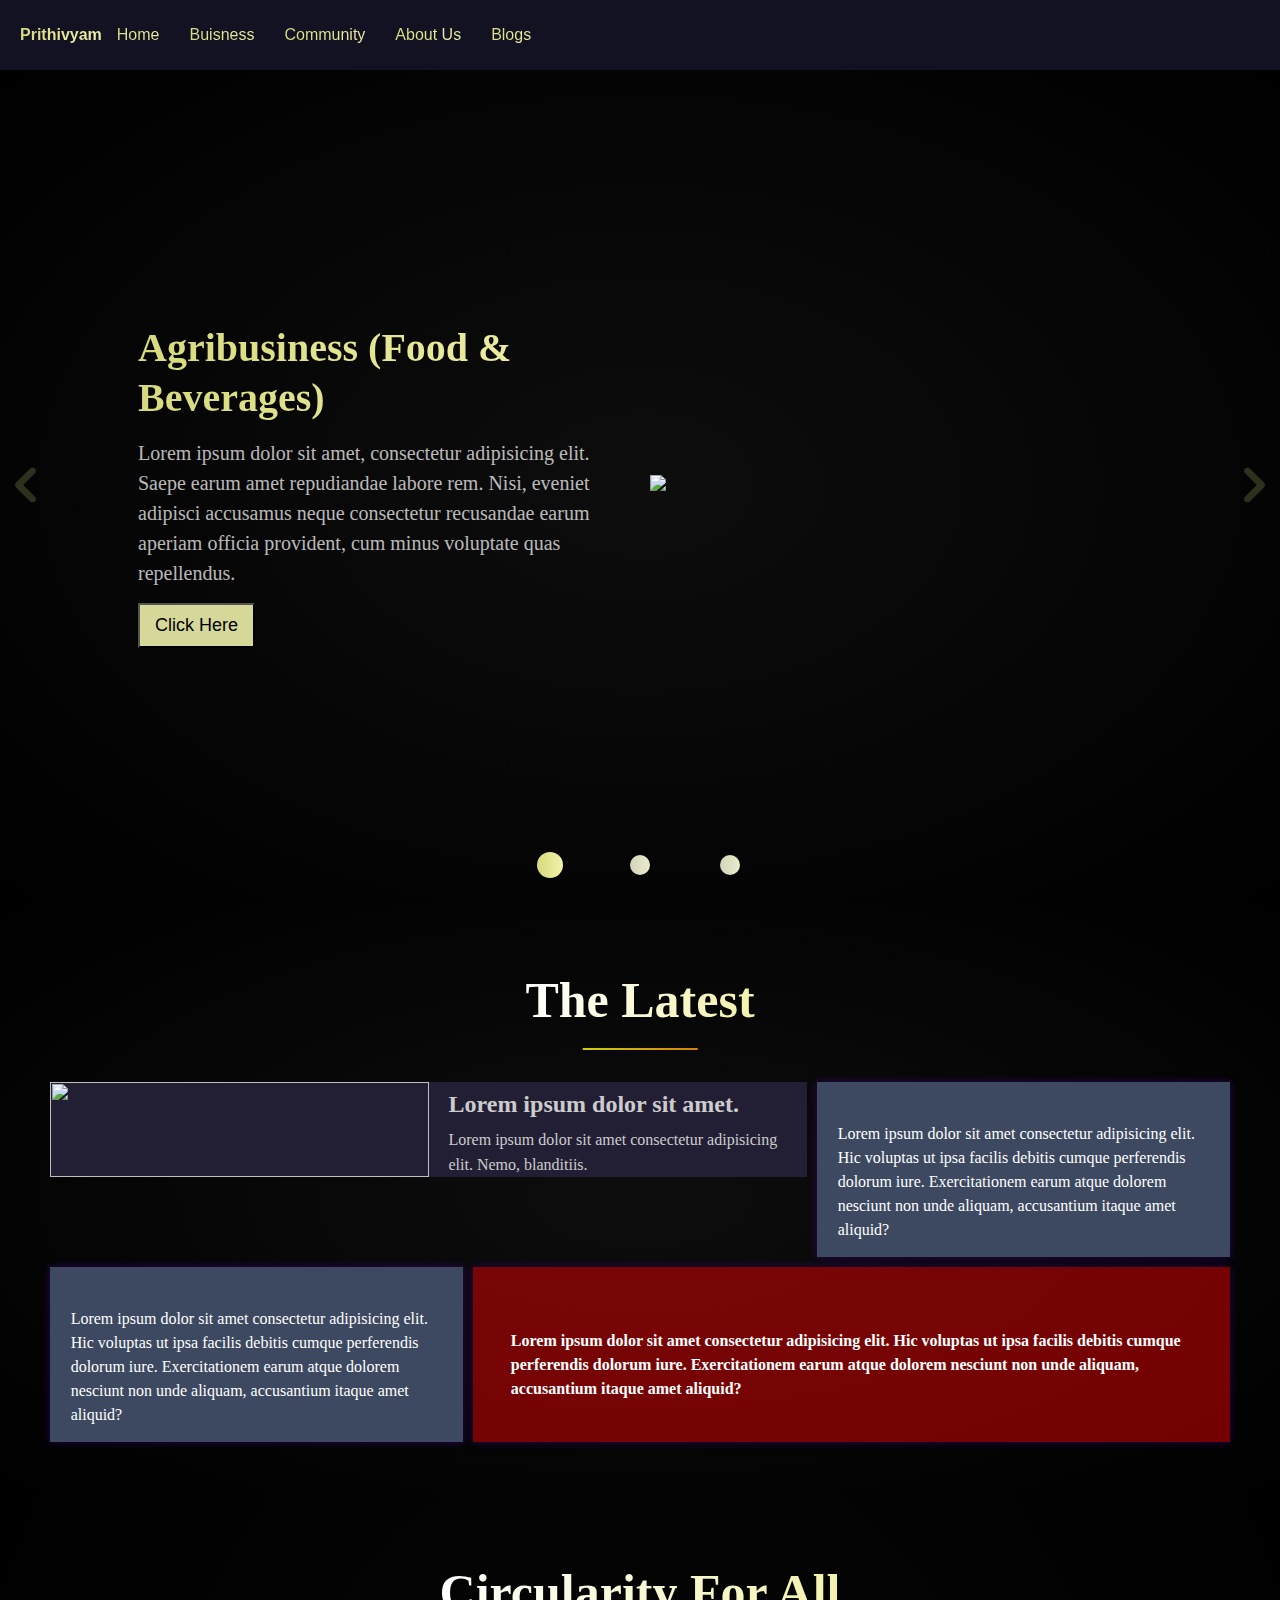
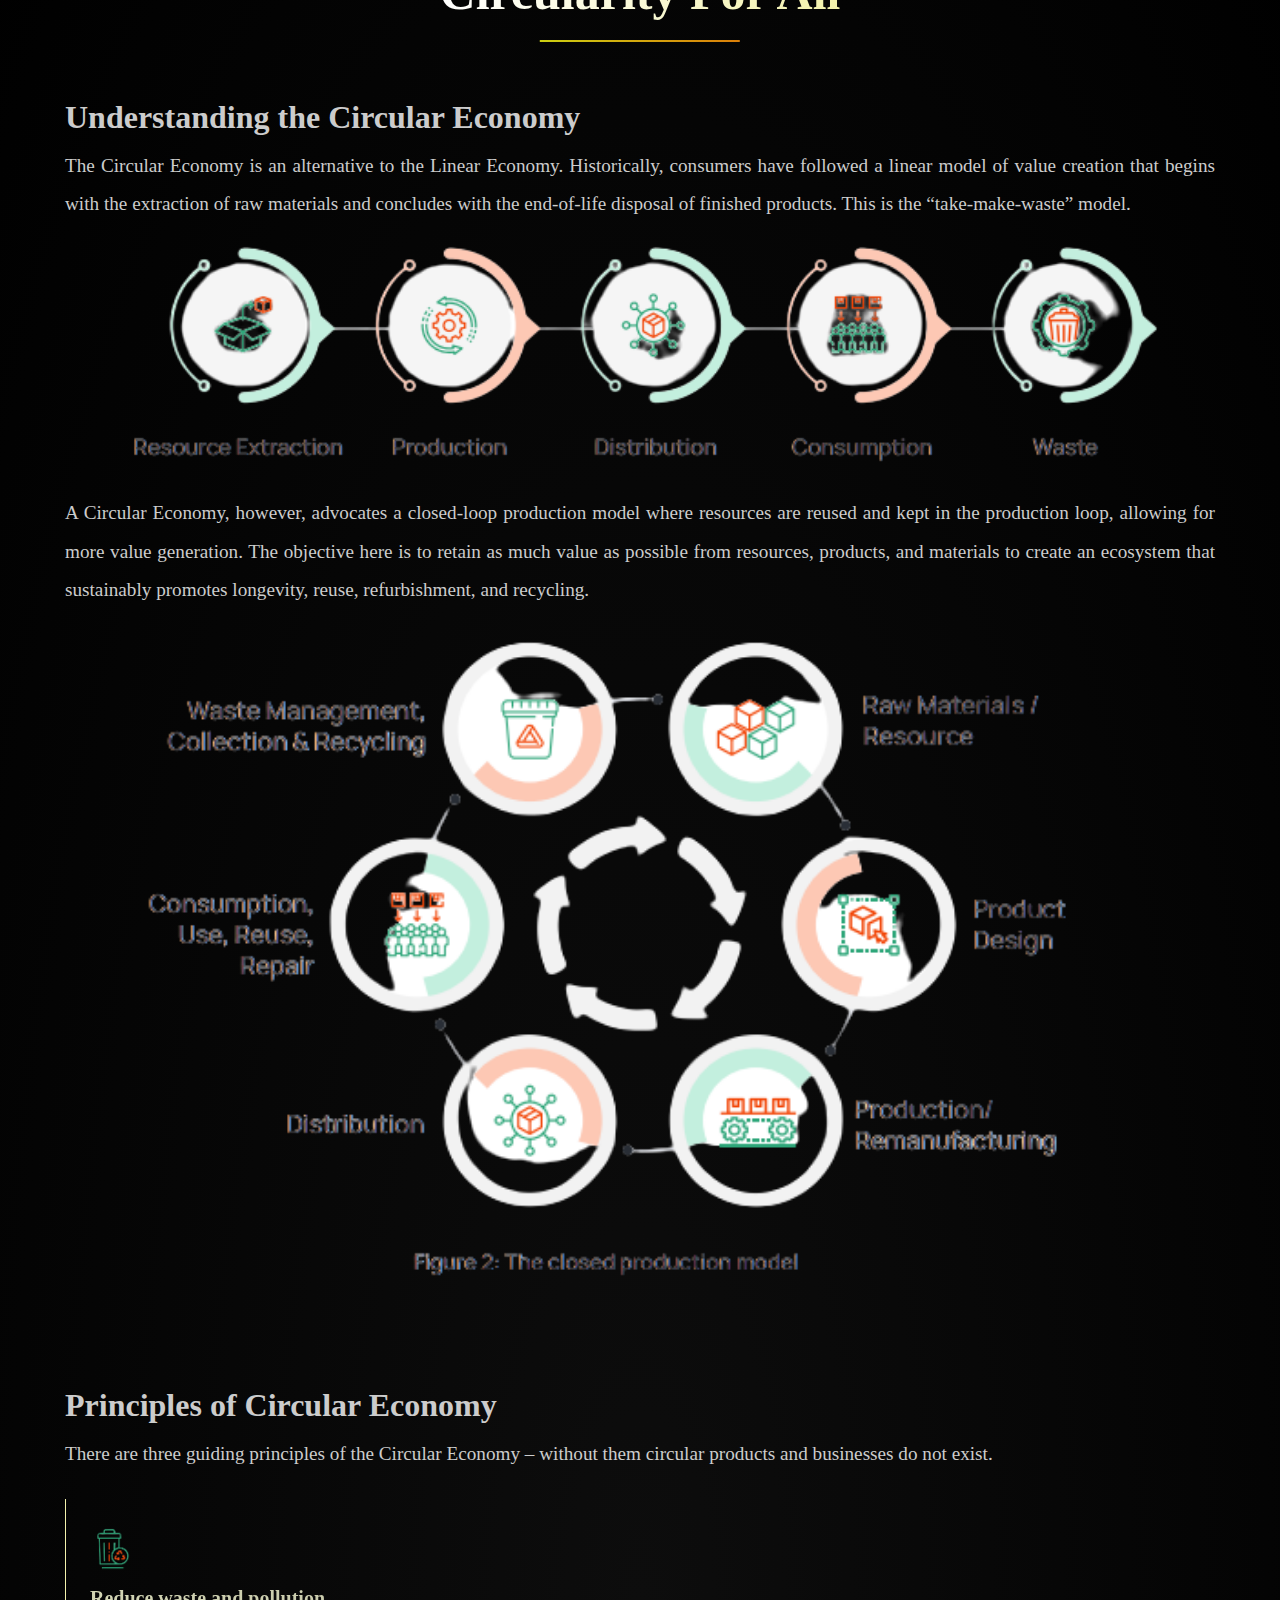
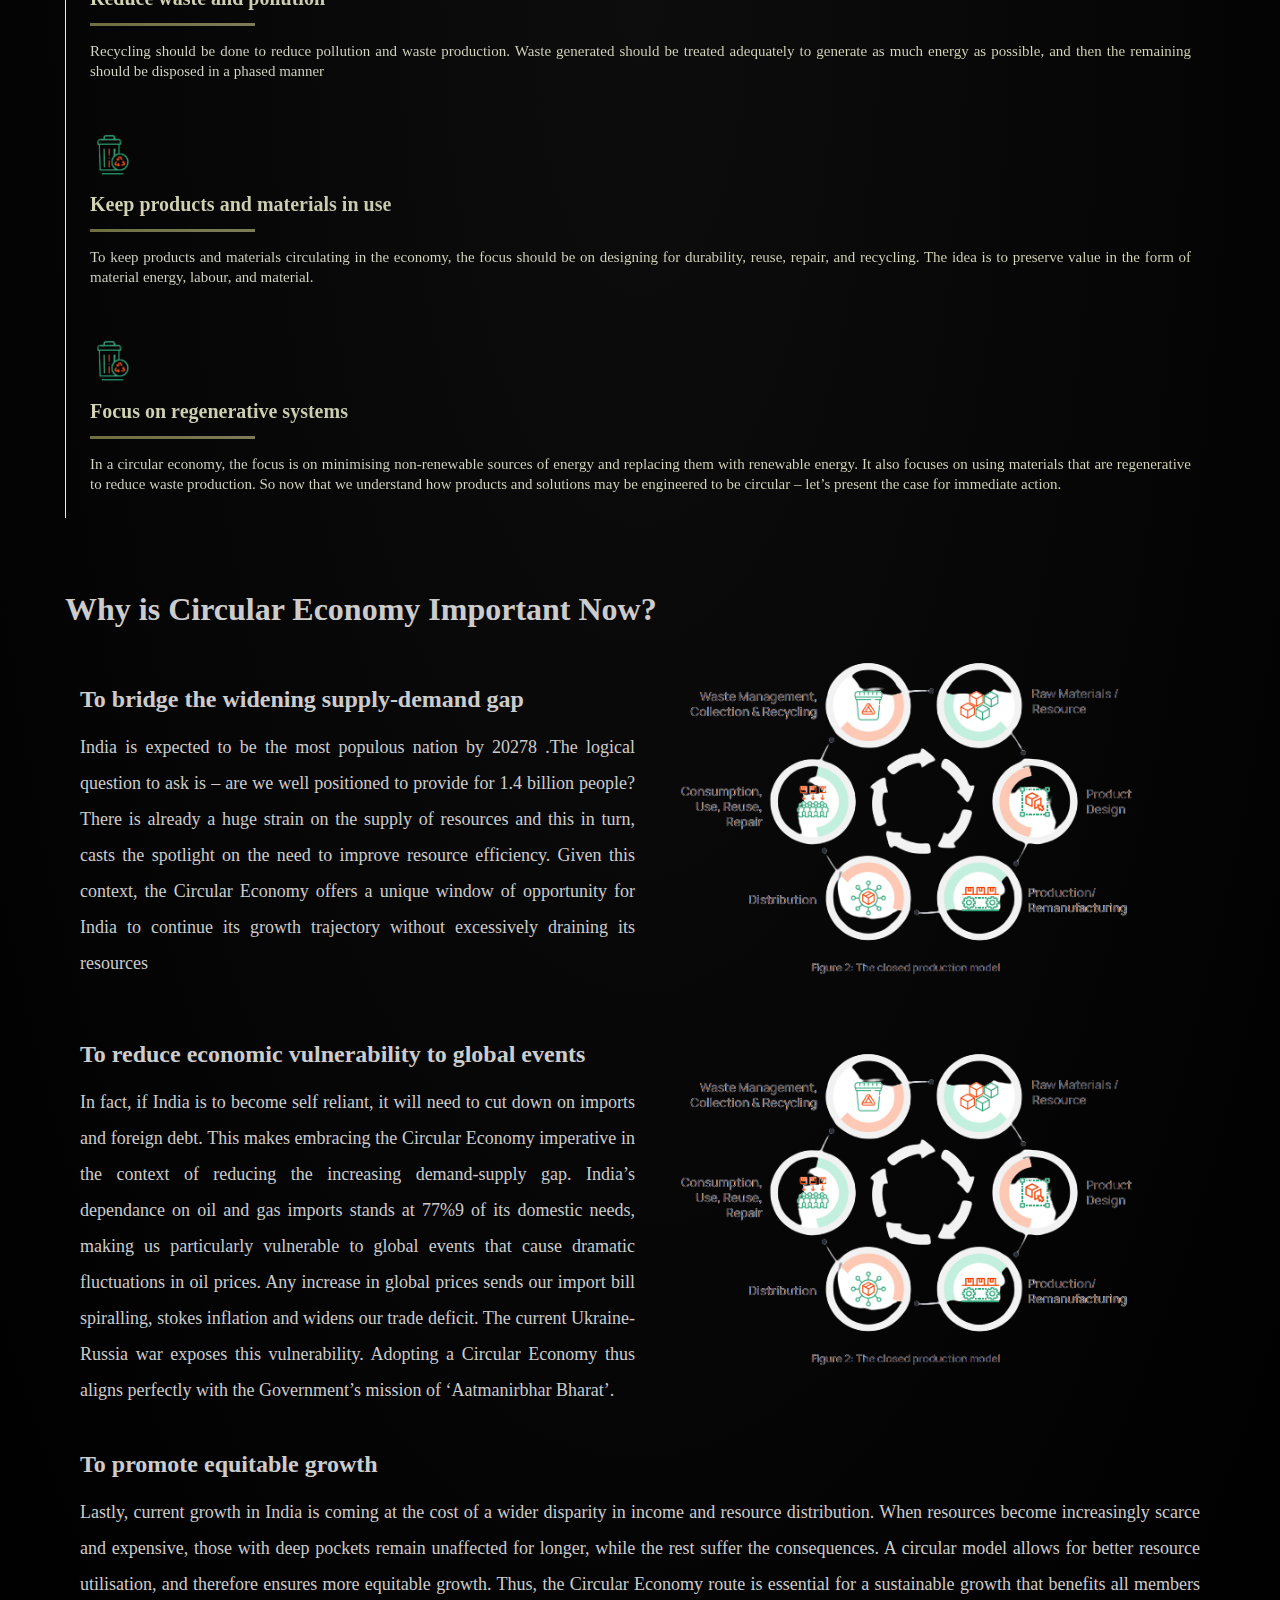
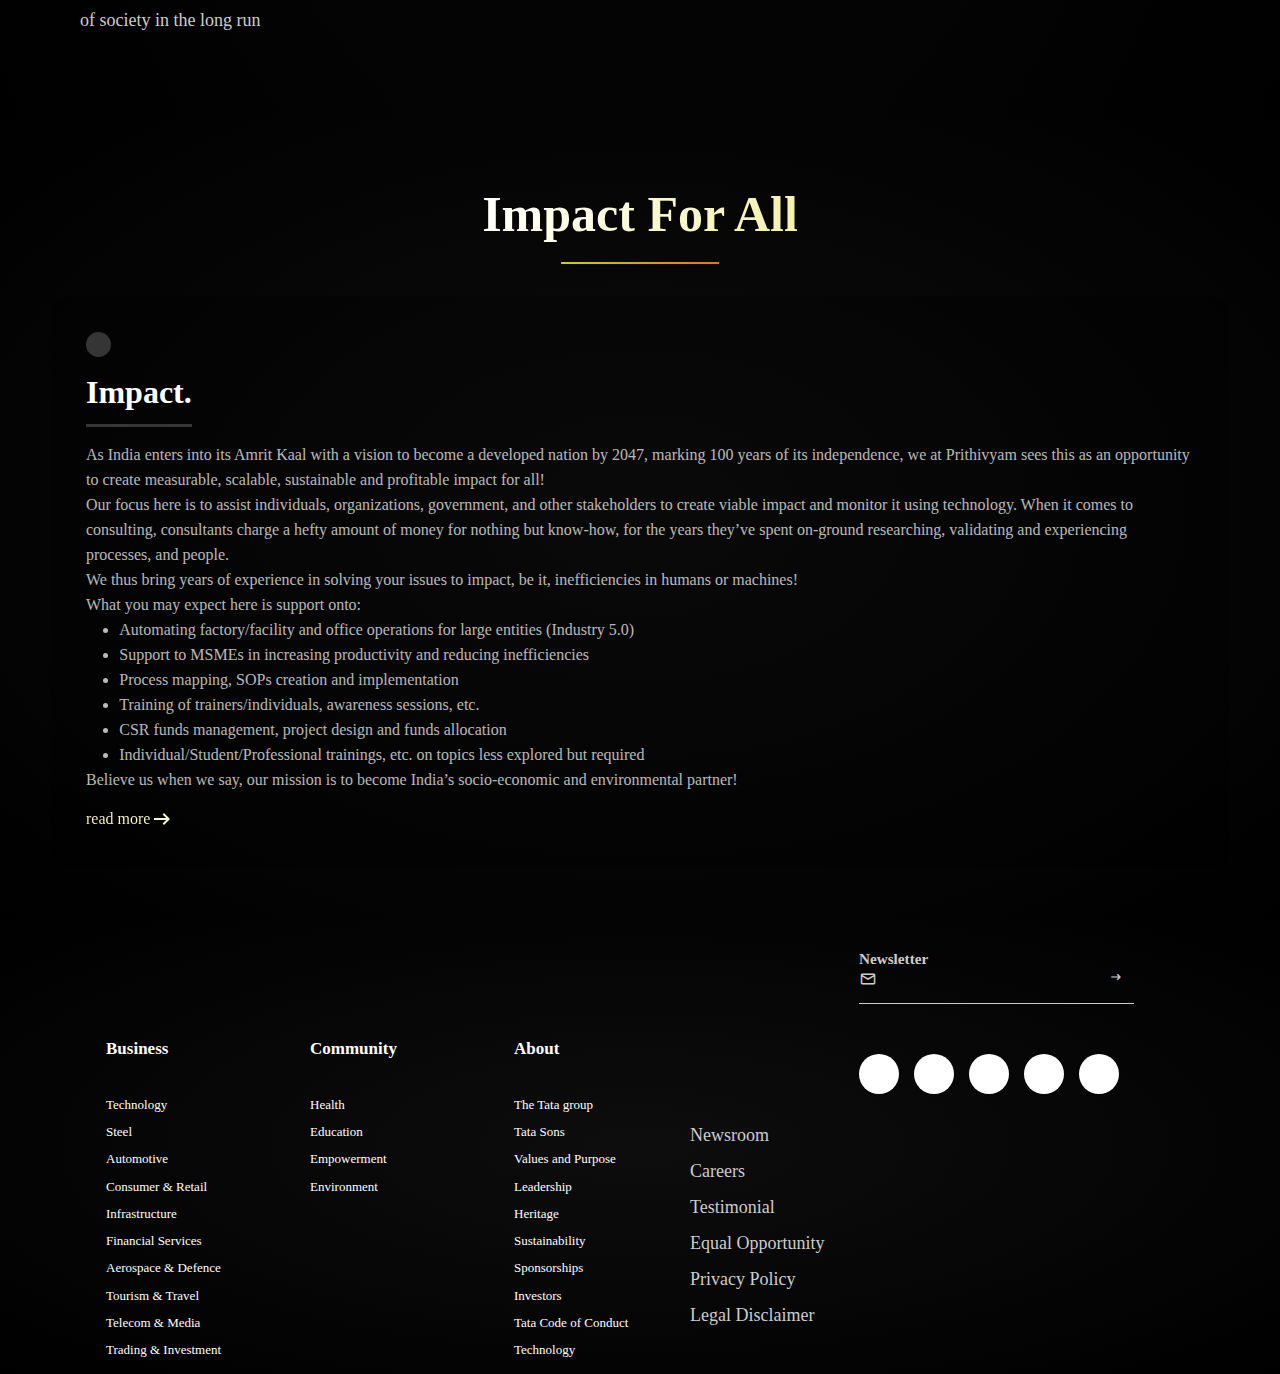
==== commit 2bf51f4d: "prithivyam home page changed content" ====
--- a/index.html
+++ b/index.html
@@ -173,7 +173,7 @@
                             <li class="item">
                                 <a href="./Circularity/circularity.html#esga">
                                     ESG Assesment
-                            </a>
+                                </a>
                             </li>
                             <li class="item">
                                 <A href="./Circularity/circularity.html#esgr">
@@ -194,82 +194,82 @@
                     </ul>
                     <ul class="list">
                         <li class="header">
-                           <a href="">Design Thinking</a>
+                            <a href="">Design Thinking</a>
                         </li>
                         <li class="line">
                         </li>
                         <div class="items">
                             <li class="item">
-                               <a href="">Product Development & Technology</a>
+                                <a href="">Product Development & Technology</a>
                             </li>
                         </div>
                     </ul>
                     <ul class="list">
                         <li class="header">
-                           <a href="">Energy Transition (Third-Party)</a>
+                            <a href="">Energy Transition (Third-Party)</a>
                         </li>
                         <li class="line">
                         </li>
                         <div class="items">
                             <li class="item">
-                               <a href="">E-Bike</a>
-                            </li>
-                            <li class="item">
-                               <a href="">E-Cart</a>
-                            </li>
-                            <li class="item">
-                               <a href="">Battery Swapping Solutions</a>
+                                <a href="">E-Bike</a>
+                            </li>
+                            <li class="item">
+                                <a href="">E-Cart</a>
+                            </li>
+                            <li class="item">
+                                <a href="">Battery Swapping Solutions</a>
                             </li>
                         </div>
                     </ul>
                     <ul class="list">
                         <li class="header">
-                           <a href="">Framework & Compliances</a>
+                            <a href="">Framework & Compliances</a>
                         </li>
                         <li class="line">
                         </li>
                         <div class="items">
                             <li class="item">
-                               <a href="">QHSE (EHS) Assesment & Consulting</a>
-                            </li>
-                            <li class="item">
-                               <a href="">Certification & Compliances</a>
-                            </li>
-                            <li class="item">
-                               <a href="">ISO (9001, 14001, 28001, 45001, etc.)</a>
-                            </li>
-                            <li class="item">
-                               <a href="">RSPO</a>
-                            </li>
-                            <li class="item">
-                               <a href="">R2</a>
-                            </li>
-                            <li class="item">
-                               <a href="">General Factory Establishment Act(s)</a>
+                                <a href="">QHSE (EHS) Assesment & Consulting</a>
+                            </li>
+                            <li class="item">
+                                <a href="">Certification & Compliances</a>
+                            </li>
+                            <li class="item">
+                                <a href="">ISO (9001, 14001, 28001, 45001, etc.)</a>
+                            </li>
+                            <li class="item">
+                                <a href="">RSPO</a>
+                            </li>
+                            <li class="item">
+                                <a href="">R2</a>
+                            </li>
+                            <li class="item">
+                                <a href="">General Factory Establishment Act(s)</a>
                             </li>
                         </div>
                     </ul>
                     <ul class="list">
                         <li class="header">
-                           <a href="">Government Consulting</a>
+                            <a href="">Government Consulting</a>
                         </li>
                         <li class="line">
                         </li>
                         <div class="items">
                             <li class="item">
-                               <a href="">Awareness & IEC</a>
-                            </li>
-                            <li class="item">
-                               <a href="">Door to Door Waste Management</a>
-                            </li>
-                            <li class="item">
-                               <a href="">Swachh Survekshan End-to-End Consulting</a>
-                            </li>
-                            <li class="item">
-                               <a href="">Technology & Innovation</a>
-                            </li>
-                            <li class="item">
-                               <a href="">Incubation and Startup Support</a>
+                                <a href="">Awareness & IEC</a>
+                            </li>
+                            <li class="item">
+                                <a href="">Door to Door Waste Management</a>
+                            </li>
+                            <li class="item">
+                                <a href="">Swachh Survekshan End-to-End Consulting</a>
+                            </li>
+                            <li class="item">
+                                <a href="">Technology & Innovation</a>
+                            </li>
+                            <li class="item">
+                                <a href="">Incubation and Startup Support</a>
                             </li>
                         </div>
                     </ul>
@@ -290,16 +290,16 @@
                         </li>
                         <div class="items">
                             <li class="item">
-                               <a href="./community/community.html#esd">Education and Skill Development</a>
-                            </li>
-                            <li class="item">
-                               <a href="./community/community.html#es">Environmental Sustainability</a>
-                            </li>
-                            <li class="item">
-                               <a href="./community/community.html#rd">Rural Development</a>
-                            </li>
-                            <li class="item">
-                               <a href="./community/community.html#sl">Sustainable Livelihoods</a>
+                                <a href="./community/community.html#esd">Education and Skill Development</a>
+                            </li>
+                            <li class="item">
+                                <a href="./community/community.html#es">Environmental Sustainability</a>
+                            </li>
+                            <li class="item">
+                                <a href="./community/community.html#rd">Rural Development</a>
+                            </li>
+                            <li class="item">
+                                <a href="./community/community.html#sl">Sustainable Livelihoods</a>
                             </li>
                         </div>
                     </ul>
@@ -317,23 +317,23 @@
                         </li>
                         <div class="items">
                             <li class="item">
-                               <a href="./about.html#story">Our Story</a>
-                            </li>
-                            <li class="item">
-                               <a href="./about.html#journey">Founders Journey</a>
-                            </li>
-                            <li class="item">
-                               <a href="">Brand Building</a>
-                            </li>
-                            <li class="item">
-                               <a href="">Support Required</a>
-                            </li>
-                            <li class="item">
-                               <a href="./about.html#team">Our Team</a>
+                                <a href="./about.html#story">Our Story</a>
+                            </li>
+                            <li class="item">
+                                <a href="./about.html#journey">Founders Journey</a>
+                            </li>
+                            <li class="item">
+                                <a href="">Brand Building</a>
+                            </li>
+                            <li class="item">
+                                <a href="">Support Required</a>
+                            </li>
+                            <li class="item">
+                                <a href="./about.html#team">Our Team</a>
                             </li>
                             <li class="item">
                                 <a href="./contact/contact.html">Contact Us</a>
-                             </li>
+                            </li>
                         </div>
                     </ul>
                 </div>
@@ -406,8 +406,7 @@
                             </div>
                         </div>
                         <div class="img">
-                            <img src="./bike.png"
-                                alt="">
+                            <img src="./bike.png" alt="">
                         </div>
                     </div>
                     <!-- <div class="slider-img">
@@ -649,13 +648,30 @@
             <div class="card">
                 <div class="content">
                     <div class="heading">
-                        <h1>E-Waste</h1>
+                        <h1>Understanding the
+                            Circular Economy</h1>
                     </div>
                     <div class="info">
-                        Lorem ipsum dolor sit amet, consectetur adipisicing elit. Officia, quae. Dicta nisi sunt
-                        necessitatibus corrupti excepturi, maiores provident tempore aliquam!
-                    </div>
-                    <div class="numbers">
+                        The Circular Economy is an alternative to the Linear Economy. Historically, consumers have
+                        followed
+                        a linear model of value creation that begins with the extraction of raw materials and concludes
+                        with
+                        the end-of-life disposal of finished products. This is the “take-make-waste” model.
+                        <div class="img">
+                            <img src="./img/linear consumption.png" alt="sdsd">
+                        </div>
+                        A Circular Economy, however, advocates a closed-loop production model where resources are reused
+                        and kept in the production loop, allowing for more value generation. The objective here is to
+                        retain as
+                        much value as possible from resources, products, and materials to create an ecosystem that
+                        sustainably
+                        promotes longevity, reuse, refurbishment, and recycling.
+                        <div class="img">
+                            <img src="./img/circularity1.png" alt="sdsd">
+                        </div>
+
+                    </div>
+                    <!-- <div class="numbers">
                         <div class="number">
                             <h1 class="num">
                                 154k
@@ -668,23 +684,68 @@
                             </h1>
                             <h5>jsbds</h5>
                         </div>
-                    </div>
-                </div>
-                <div class="img">
-                    <img src="https://www.shutterstock.com/image-vector/waste-electrical-electronic-equipment-pile-260nw-282044219.jpg"
-                        alt="sdsd">
+                    </div> -->
                 </div>
             </div>
             <div class="card">
                 <div class="content">
                     <div class="heading">
-                        <h1>Batteries</h1>
+                        <h1>Principles of
+                            Circular Economy</h1>
                     </div>
                     <div class="info">
-                        Lorem ipsum dolor sit amet, consectetur adipisicing elit. Officia, quae. Dicta nisi sunt
-                        necessitatibus corrupti excepturi, maiores provident tempore aliquam!
-                    </div>
-                    <div class="numbers">
+                        There are three guiding principles of the Circular Economy – without them circular products and
+                        businesses do not exist.
+                        <div class="journeys">
+                            <div class="journeycard" id="one">
+                                <div class="img">
+                                    <img src="./img/c2.png" alt="sdsd">
+                                </div>
+                                <div class="heading">
+                                    Reduce waste and pollution
+                                </div>
+                                <div class="details">
+                                    Recycling should be done to reduce pollution and waste production. Waste generated
+                                    should be treated
+                                    adequately to generate as much energy as possible, and then the remaining should be
+                                    disposed in a
+                                    phased manner
+                                </div>
+                            </div>
+                            <div class="journeycard" id="two">
+                                <div class="img">
+                                    <img src="./img/c2.png" alt="sdsd">
+                                </div>
+                                <div class="heading">
+                                    Keep products and materials in use
+                                </div>
+                                <div class="details">
+                                    To keep products and materials circulating in the economy, the focus should be on
+                                    designing for durability,
+                                    reuse, repair, and recycling. The idea is to preserve value in the form of material
+                                    energy, labour, and material.
+                                </div>
+                            </div>
+                            <div class="journeycard" id="three">
+                                <div class="img">
+                                    <img src="./img/c2.png" alt="sdsd">
+                                </div>
+                                <div class="heading">
+                                    Focus on regenerative systems
+                                </div>
+                                <div class="details">
+                                    In a circular economy, the focus is on minimising non-renewable sources of energy
+                                    and replacing them with
+                                    renewable energy. It also focuses on using materials that are regenerative to reduce
+                                    waste production.
+                                    So now that we understand how products and solutions may be engineered to be
+                                    circular – let’s present the
+                                    case for immediate action.
+                                </div>
+                            </div>
+                        </div>
+                    </div>
+                    <!-- <div class="numbers">
                         <div class="number">
                             <h1 class="num">
                                 154k
@@ -697,23 +758,94 @@
                             </h1>
                             <h5>jsbds</h5>
                         </div>
-                    </div>
-                </div>
-                <div class="img">
+                    </div> -->
+                </div>
+                <!-- <div class="img">
                     <img src="https://www.shutterstock.com/image-photo/battery-isolated-on-white-background-260nw-400675258.jpg"
                         alt="sdsd">
-                </div>
+                </div> -->
             </div>
             <div class="card">
                 <div class="content">
                     <div class="heading">
-                        <h1>Glass</h1>
-                    </div>
-                    <div class="info">
-                        Lorem ipsum dolor sit amet, consectetur adipisicing elit. Officia, quae. Dicta nisi sunt
-                        necessitatibus corrupti excepturi, maiores provident tempore aliquam!
-                    </div>
-                    <div class="numbers">
+                        <h1>Why is Circular Economy
+                            Important Now?</h1>
+                    </div>
+                    <div class="cards">
+                        <div class="card">
+                            <div class="content">
+                                <div class="heading">
+                                    <h2>
+                                        To bridge the widening
+                                        supply-demand gap
+                                    </h2>
+                                </div>
+                                <div class="info">
+                                    India is expected to be the most
+                                    populous nation by 20278 .The
+                                    logical question to ask is – are we
+                                    well positioned to provide for 1.4
+                                    billion people? There is already
+                                    a huge strain on the supply of
+                                    resources and this in turn, casts
+                                    the spotlight on the need to
+                                    improve resource efficiency. Given
+                                    this context, the Circular Economy
+                                    offers a unique window of
+                                    opportunity for India to continue
+                                    its growth trajectory without
+                                    excessively draining its resources
+                                </div>
+                            </div>
+                            <div class="img">
+                                <img src="./img/circularity1.png" alt="">
+                            </div>
+                        </div>
+                        <div class="card">
+                            <div class="content">
+                                <div class="heading">
+                                    <h2>
+                                        To reduce economic vulnerability
+to global events
+                                    </h2>
+                                </div>
+                                <div class="info">
+                                    In fact, if India is to become self reliant, it will need to cut down
+                                    on imports and foreign debt. This makes embracing the Circular
+                                    Economy imperative in the context of reducing the increasing
+                                    demand-supply gap. India’s dependance on oil and gas imports
+                                    stands at 77%9 of its domestic needs, making us particularly
+                                    vulnerable to global events that cause dramatic fluctuations
+                                    in oil prices. Any increase in global prices sends our import
+                                    bill spiralling, stokes inflation and widens our trade deficit.
+                                    The current Ukraine-Russia war exposes this vulnerability.
+                                    Adopting a Circular Economy thus aligns perfectly with the
+                                    Government’s mission of ‘Aatmanirbhar Bharat’.
+                                </div>
+                            </div>
+                            <div class="img">
+                                <img src="./img/circularity1.png" alt="">
+                            </div>
+                        </div>
+                        <div class="card">
+                            <div class="content">
+                                <div class="heading">
+                                    <h2>
+                                        To promote
+                                        equitable growth
+                                    </h2>
+                                </div>
+                                <div class="info">
+                                    Lastly, current growth in India is coming at the cost of a wider disparity in income and resource distribution.
+                                    When resources become increasingly scarce and expensive, those with deep pockets remain unaffected
+                                    for longer, while the rest suffer the consequences. A circular model allows for better resource utilisation,
+                                    and therefore ensures more equitable growth. Thus, the Circular Economy route is essential for a
+                                    sustainable growth that benefits all members of society in the long run
+                                </div>
+                            </div>
+                        </div>
+                    </div>
+                    <!-- <div class="numbers">
                         <div class="number">
                             <h1 class="num">
                                 154k
@@ -726,11 +858,7 @@
                             </h1>
                             <h5>jsbds</h5>
                         </div>
-                    </div>
-                </div>
-                <div class="img">
-                    <img src="https://toppng.com/uploads/preview/transparent-glass-11552291787bhoy0mee8g.png"
-                        alt="sdsd">
+                    </div> -->
                 </div>
             </div>
         </div>
@@ -744,7 +872,7 @@
             </h1>
         </div>
         <div class="row">
-            <div class="impactcard">
+            <!-- <div class="impactcard">
                 <div class="circle">
                 </div>
                 <div class="title">
@@ -800,17 +928,38 @@
                             arrow_right_alt
                         </span></a>
                 </div>
-            </div>
+            </div> -->
             <div class="impactcard">
                 <div class="circle"></div>
                 <div class="title">
-                    <h1>Lorem, ipsum dolor.</h1>
+                    <h1>Impact.</h1>
                 </div>
                 <div class="content">
-                    <p>Lorem ipsum dolor sit amet consectetur adipisicing elit. Natus delectus harum ad, expedita
-                        quos
-                        sed, ullam pariatur qui, eius perspiciatis necessitatibus dolore? Quisquam, repellendus
-                        illo.
+                    <p>As India enters into its Amrit Kaal with a vision to become a developed nation by 2047, marking 100 years of its independence, we at Prithivyam sees this as an opportunity to create measurable, scalable, sustainable and profitable impact for all!
+                    </p>
+                    <p>
+                        Our focus here is to assist individuals, organizations, government, and other stakeholders to create viable impact and monitor it using technology. When it comes to consulting, consultants charge a hefty amount of money for nothing but know-how, for the years they’ve spent on-ground researching, validating and experiencing processes, and people.
+                    </p>
+                    <p>
+                        We thus bring years of experience in solving your issues to impact, be it, inefficiencies in humans or machines! 
+                    </p>
+                    <p>
+                        What you may expect here is support onto: 
+                        <ul>
+                            <li>Automating factory/facility and office operations for large entities (Industry 5.0)</li>
+                            <li>Support to MSMEs in increasing productivity and reducing inefficiencies </li>
+                            <li>
+                                Process mapping, SOPs creation and implementation
+                            </li>
+                            <li>Training of trainers/individuals, awareness sessions, etc.</li>
+                            <li>
+                                CSR funds management, project design and funds allocation
+                            </li>
+                            <li>Individual/Student/Professional trainings, etc. on topics less explored but required</li>
+                        </ul>
+                    </p>
+                    <p>
+                        Believe us when we say, our mission is to become India’s socio-economic and environmental partner!
                     </p>
                 </div>
                 <div class="readmore">
--- a/styles.css
+++ b/styles.css
@@ -22,9 +22,6 @@
   display: flex;
   -ms-flex-wrap: wrap;
       flex-wrap: wrap;
-  -webkit-box-pack: justify;
-      -ms-flex-pack: justify;
-          justify-content: space-between;
   height: 70px;
   -webkit-box-align: center;
       -ms-flex-align: center;
@@ -57,7 +54,6 @@
 }
 
 .navbar .links {
-  width: 90%;
   display: -webkit-box;
   display: -ms-flexbox;
   display: flex;
@@ -236,7 +232,12 @@
   -webkit-text-fill-color: transparent;
 }
 
-@media (max-width: 700px) {
+@media (max-width: 800px) {
+  .navbar {
+    -webkit-box-pack: justify;
+        -ms-flex-pack: justify;
+            justify-content: space-between;
+  }
   .navbar .links {
     display: none;
     position: relative;
@@ -311,7 +312,8 @@
 .first {
   background-color: #131222;
   background: -webkit-gradient(linear, left top, left bottom, color-stop(50%, #22203b), to(#1c1b31));
-  background: linear-gradient(180deg, #22203b 50%, #1c1b31 100%);
+  background: linear-gradient(#22203b 50%, #1c1b31 100%);
+  background: radial-gradient(#0d0d0d, #000000);
 }
 
 .first .container-main {
@@ -569,6 +571,7 @@
   background: linear-gradient(180deg, #13131d 85%, #171724 95%);
   background: -webkit-gradient(linear, left top, left bottom, color-stop(50%, #1c1b31), to(#181729));
   background: linear-gradient(180deg, #1c1b31 50%, #181729 100%);
+  background: radial-gradient(#0d0d0d, #000000);
 }
 
 .second .section-title {
@@ -840,6 +843,7 @@
   background: linear-gradient(180deg, #171724 65%, #14141c 95%);
   background: -webkit-gradient(linear, left top, left bottom, color-stop(50%, #181729), to(#141322));
   background: linear-gradient(180deg, #181729 50%, #141322 100%);
+  background: radial-gradient(#0d0d0d, #000000);
 }
 
 .circularity .section-title {
@@ -895,15 +899,14 @@
 }
 
 .circularity .row .card {
-  -webkit-box-flex: 1;
-      -ms-flex: 1 0 40%;
-          flex: 1 0 40%;
+  -webkit-box-flex: 100%;
+      -ms-flex: 100%;
+          flex: 100%;
   display: -webkit-box;
   display: -ms-flexbox;
   display: flex;
   width: 100%;
   padding: 8px 10px;
-  background-color: #242337;
   -webkit-box-align: center;
       -ms-flex-align: center;
           align-items: center;
@@ -920,13 +923,16 @@
   -webkit-box-direction: normal;
       -ms-flex-direction: column;
           flex-direction: column;
-  width: 50%;
   padding: 5px;
   height: -webkit-fit-content;
   height: -moz-fit-content;
   height: fit-content;
 }
 
+.circularity .row .card .content .heading {
+  line-height: 60px;
+}
+
 .circularity .row .card .content .heading h1 {
   font-weight: 600;
 }
@@ -935,6 +941,203 @@
   font-size: larger;
   line-height: 2em;
   text-align: justify;
+}
+
+.circularity .row .card .content .info .img img {
+  width: 100%;
+  -o-object-fit: contain;
+     object-fit: contain;
+  height: 100%;
+}
+
+.circularity .row .card .content .info .journeys {
+  padding: 25px 0;
+  margin: auto auto;
+  display: -webkit-box;
+  display: -ms-flexbox;
+  display: flex;
+  -ms-flex-wrap: wrap;
+      flex-wrap: wrap;
+}
+
+.circularity .row .card .content .info .journeys .journeycard {
+  padding: 1.5rem 1.5rem;
+  width: 100%;
+  -webkit-transition: 0.3s;
+  transition: 0.3s;
+}
+
+.circularity .row .card .content .info .journeys .journeycard .img img {
+  width: 50px;
+  height: 50px;
+}
+
+.circularity .row .card .content .info .journeys .journeycard .heading {
+  position: relative;
+  background: -webkit-gradient(linear, left top, right top, from(#d2d4b3), to(#f4f4d5b6));
+  background: linear-gradient(to right, #d2d4b3 0%, #f4f4d5b6 100%);
+  -webkit-background-clip: text;
+  -webkit-text-fill-color: transparent;
+  line-height: 25px;
+  padding-bottom: 15px;
+  font-size: 20px;
+  font-weight: 600;
+}
+
+.circularity .row .card .content .info .journeys .journeycard .heading::before {
+  content: "";
+  position: absolute;
+  width: 15%;
+  height: 3px;
+  background: -webkit-gradient(linear, left top, right top, from(#d6da7c), to(#f3f2ac));
+  background: linear-gradient(to right, #d6da7c 0%, #f3f2ac 100%);
+  opacity: 0.5;
+  -webkit-text-fill-color: transparent;
+  z-index: 1;
+  bottom: 0;
+}
+
+.circularity .row .card .content .info .journeys .journeycard .details {
+  background: -webkit-gradient(linear, left top, right top, from(#d6d7c6), to(#d7d7b5));
+  background: linear-gradient(to right, #d6d7c6 0%, #d7d7b5 100%);
+  -webkit-background-clip: text;
+  -webkit-text-fill-color: transparent;
+  padding-top: 15px;
+  font-size: 15px;
+  line-height: 20px;
+}
+
+.circularity .row .card .content .info .journeys .journeycard:hover {
+  background-color: #100d17;
+}
+
+.circularity .row .card .content .info .journeys .journeycard:hover .heading {
+  font-weight: 700;
+  background: -webkit-gradient(linear, left top, right top, from(#d6da7c), to(#f3f2ac));
+  background: linear-gradient(to right, #d6da7c 0%, #f3f2ac 100%);
+  -webkit-background-clip: text;
+  -webkit-text-fill-color: transparent;
+}
+
+.circularity .row .card .content .info .journeys .journeycard:hover .heading::before {
+  opacity: 1;
+}
+
+.circularity .row .card .content .info .journeys #one {
+  border-left: 1px solid #f3f2ac;
+  position: relative;
+}
+
+.circularity .row .card .content .info .journeys #one::before {
+  content: '';
+  position: absolute;
+  background: -webkit-gradient(linear, left top, right top, from(#d2d4b3), to(#f4f4d5b6));
+  background: linear-gradient(to right, #d2d4b3 0%, #f4f4d5b6 100%);
+}
+
+.circularity .row .card .content .info .journeys #one:hover::before {
+  background: -webkit-gradient(linear, left top, right top, from(#d6da7c), to(#f3f2ac));
+  background: linear-gradient(to right, #d6da7c 0%, #f3f2ac 100%);
+}
+
+.circularity .row .card .content .info .journeys #two {
+  border-left: 1px solid #f3f2ac;
+  position: relative;
+}
+
+.circularity .row .card .content .info .journeys #two::before {
+  content: "";
+  position: absolute;
+  background: -webkit-gradient(linear, left top, right top, from(#d2d4b3), to(#f4f4d5b6));
+  background: linear-gradient(to right, #d2d4b3 0%, #f4f4d5b6 100%);
+}
+
+.circularity .row .card .content .info .journeys #two:hover::before {
+  background: -webkit-gradient(linear, left top, right top, from(#d6da7c), to(#f3f2ac));
+  background: linear-gradient(to right, #d6da7c 0%, #f3f2ac 100%);
+}
+
+.circularity .row .card .content .info .journeys #three {
+  border-left: 1px solid #f3f2ac;
+  position: relative;
+}
+
+.circularity .row .card .content .info .journeys #three::before {
+  content: "";
+  position: absolute;
+  background: -webkit-gradient(linear, left top, right top, from(#d2d4b3), to(#f4f4d5b6));
+  background: linear-gradient(to right, #d2d4b3 0%, #f4f4d5b6 100%);
+}
+
+.circularity .row .card .content .info .journeys #three:hover::before {
+  background: -webkit-gradient(linear, left top, right top, from(#d6da7c), to(#f3f2ac));
+  background: linear-gradient(to right, #d6da7c 0%, #f3f2ac 100%);
+}
+
+.circularity .row .card .content .cards .card {
+  -webkit-box-flex: 100%;
+      -ms-flex: 100%;
+          flex: 100%;
+  display: -webkit-box;
+  display: -ms-flexbox;
+  display: flex;
+  width: 100%;
+  padding: 8px 10px;
+  -webkit-box-align: center;
+      -ms-flex-align: center;
+          align-items: center;
+  -webkit-transition: 0.5s;
+  transition: 0.5s;
+  color: #ccc;
+  -ms-flex-wrap: wrap;
+      flex-wrap: wrap;
+}
+
+.circularity .row .card .content .cards .card .content {
+  -webkit-box-flex: 50%;
+      -ms-flex: 50%;
+          flex: 50%;
+  display: -webkit-box;
+  display: -ms-flexbox;
+  display: flex;
+  -webkit-box-orient: vertical;
+  -webkit-box-direction: normal;
+      -ms-flex-direction: column;
+          flex-direction: column;
+  padding: 5px;
+  height: -webkit-fit-content;
+  height: -moz-fit-content;
+  height: fit-content;
+}
+
+.circularity .row .card .content .cards .card .content .info {
+  font-size: large;
+  line-height: 2em;
+}
+
+.circularity .row .card .content .cards .card .img {
+  -webkit-box-flex: 50%;
+      -ms-flex: 50%;
+          flex: 50%;
+}
+
+.circularity .row .card .content .cards .card .img img {
+  width: 100% !important;
+  -o-object-fit: contain;
+     object-fit: contain;
+}
+
+@media (max-width: 700px) {
+  .circularity .row .card .content .cards .card .content {
+    -webkit-box-flex: 100%;
+        -ms-flex: 100%;
+            flex: 100%;
+  }
+  .circularity .row .card .content .cards .card .img {
+    -webkit-box-flex: 100%;
+        -ms-flex: 100%;
+            flex: 100%;
+  }
 }
 
 .circularity .row .card .content .numbers {
@@ -956,49 +1159,9 @@
   text-align: center;
 }
 
-.circularity .row .card .img {
-  width: 50%;
-  height: 100%;
-}
-
-.circularity .row .card .img img {
-  width: 100%;
-  -o-object-fit: cover;
-     object-fit: cover;
-  height: 100%;
-  opacity: 0.1;
-}
-
-.circularity .row .reverse {
-  -webkit-box-orient: horizontal;
-  -webkit-box-direction: reverse;
-      -ms-flex-direction: row-reverse;
-          flex-direction: row-reverse;
-}
-
 @media (max-width: 1024px) {
   .circularity {
     padding: 10px;
-  }
-  .circularity .row .card {
-    -webkit-box-flex: 100%;
-        -ms-flex: 100%;
-            flex: 100%;
-  }
-}
-
-@media (max-width: 1024px) and (max-width: 500px) {
-  .circularity .row .card {
-    -webkit-box-orient: vertical;
-    -webkit-box-direction: normal;
-        -ms-flex-direction: column;
-            flex-direction: column;
-  }
-  .circularity .row .card .content {
-    width: 100%;
-  }
-  .circularity .row .card .img {
-    width: 100%;
   }
 }
 
@@ -1008,6 +1171,7 @@
   background: linear-gradient(180deg, #14141c 85%, #14141b 95%);
   background: -webkit-gradient(linear, left top, left bottom, color-stop(50%, #141322), to(#0e0d17));
   background: linear-gradient(180deg, #141322 50%, #0e0d17 100%);
+  background: radial-gradient(#0d0d0d, #000000);
   padding: 50px 50px;
 }
 
@@ -1116,6 +1280,12 @@
   line-height: 25px;
 }
 
+.impact .row .impactcard .content ul {
+  margin-left: 3%;
+  line-height: 25px;
+  color: #ffffffba;
+}
+
 .impact .row .impactcard .readmore {
   position: relative;
   background: -webkit-gradient(linear, left top, right top, color-stop(45%, #fafac6), color-stop(95%, #f8d3a2));
@@ -1131,6 +1301,11 @@
   -webkit-box-align: center;
       -ms-flex-align: center;
           align-items: center;
+}
+
+.impact .row .impactcard:hover {
+  background: -webkit-gradient(linear, left top, left bottom, color-stop(50%, #141322), to(#0e0d17));
+  background: linear-gradient(180deg, #141322 50%, #0e0d17 100%);
 }
 
 .impact .row .impactcard:hover .circle {
@@ -1176,6 +1351,7 @@
   background: linear-gradient(180deg, #14141b 45%, #000000 95%);
   background: -webkit-gradient(linear, left top, left bottom, color-stop(50%, #0e0d17), to(#0a0911));
   background: linear-gradient(180deg, #0e0d17 50%, #0a0911 100%);
+  background: radial-gradient(#0d0d0d, #000000);
   font-size: 13px;
   line-height: 20px;
 }
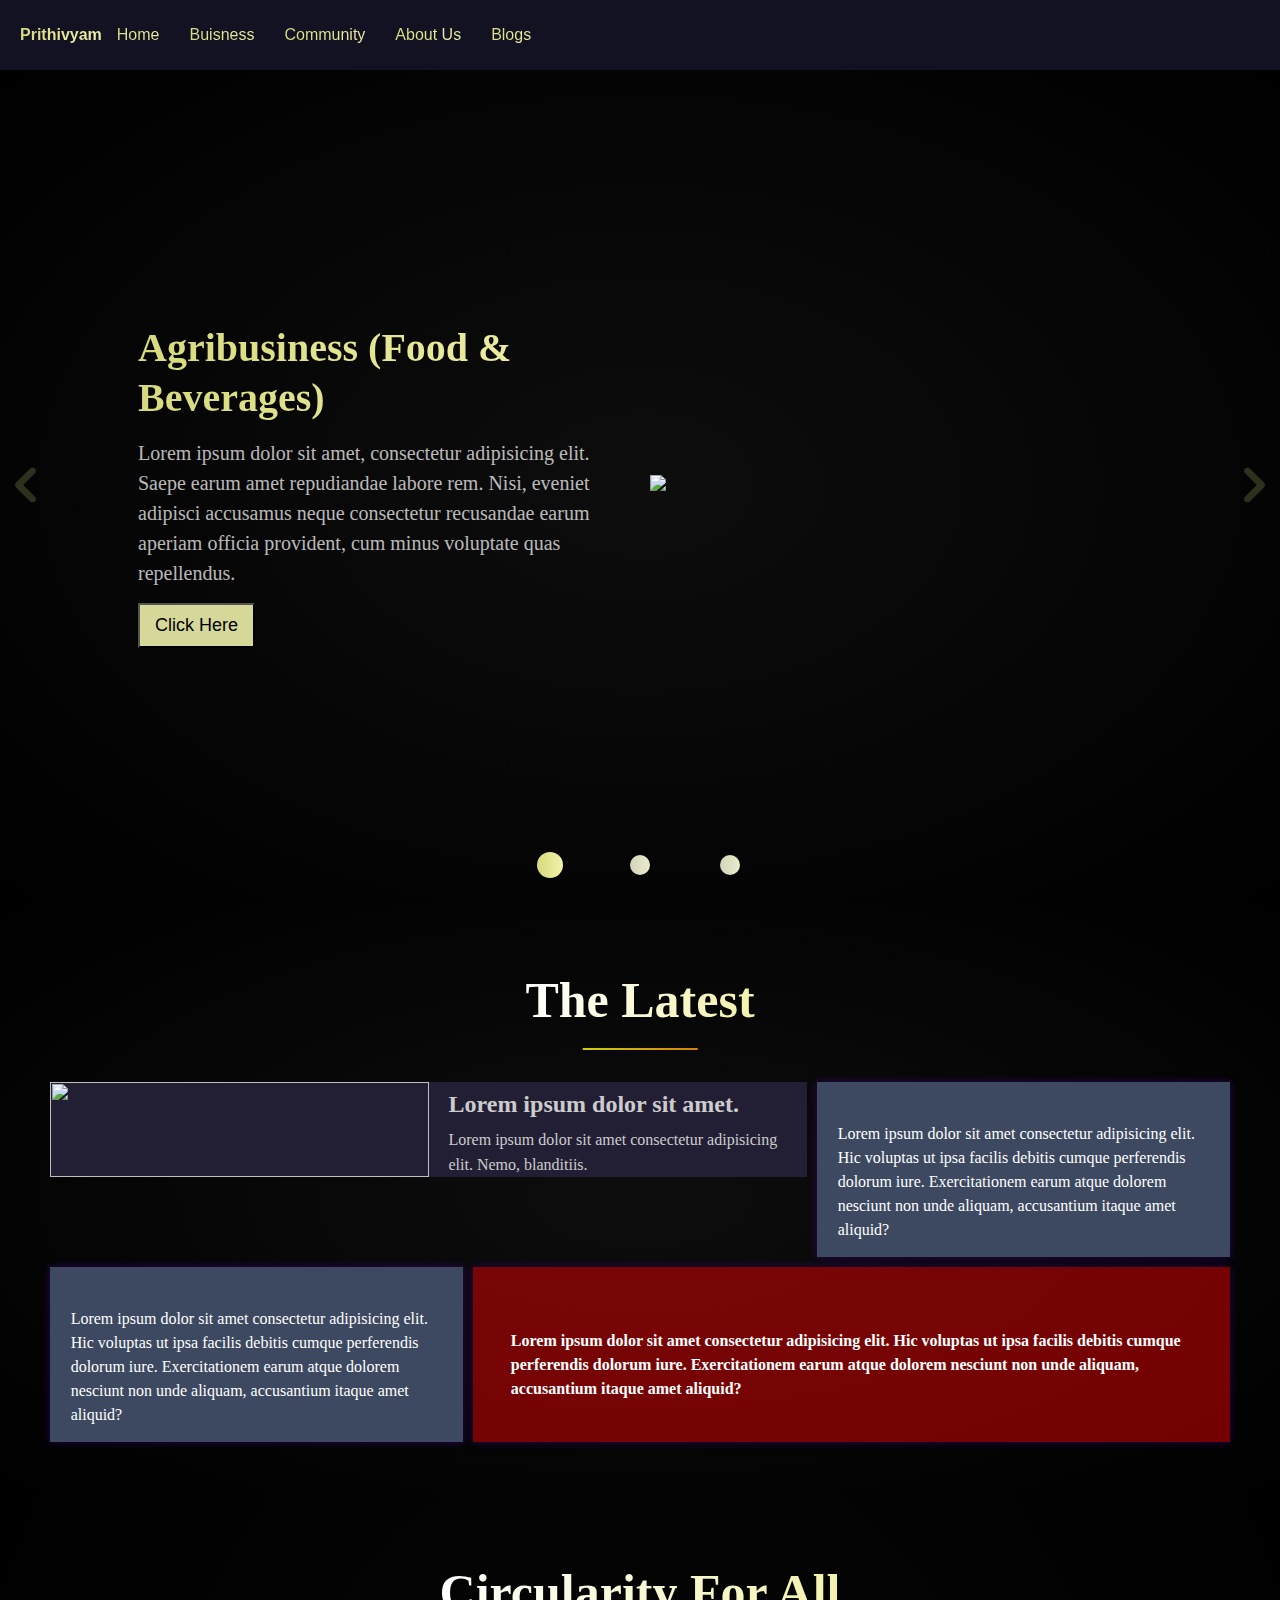
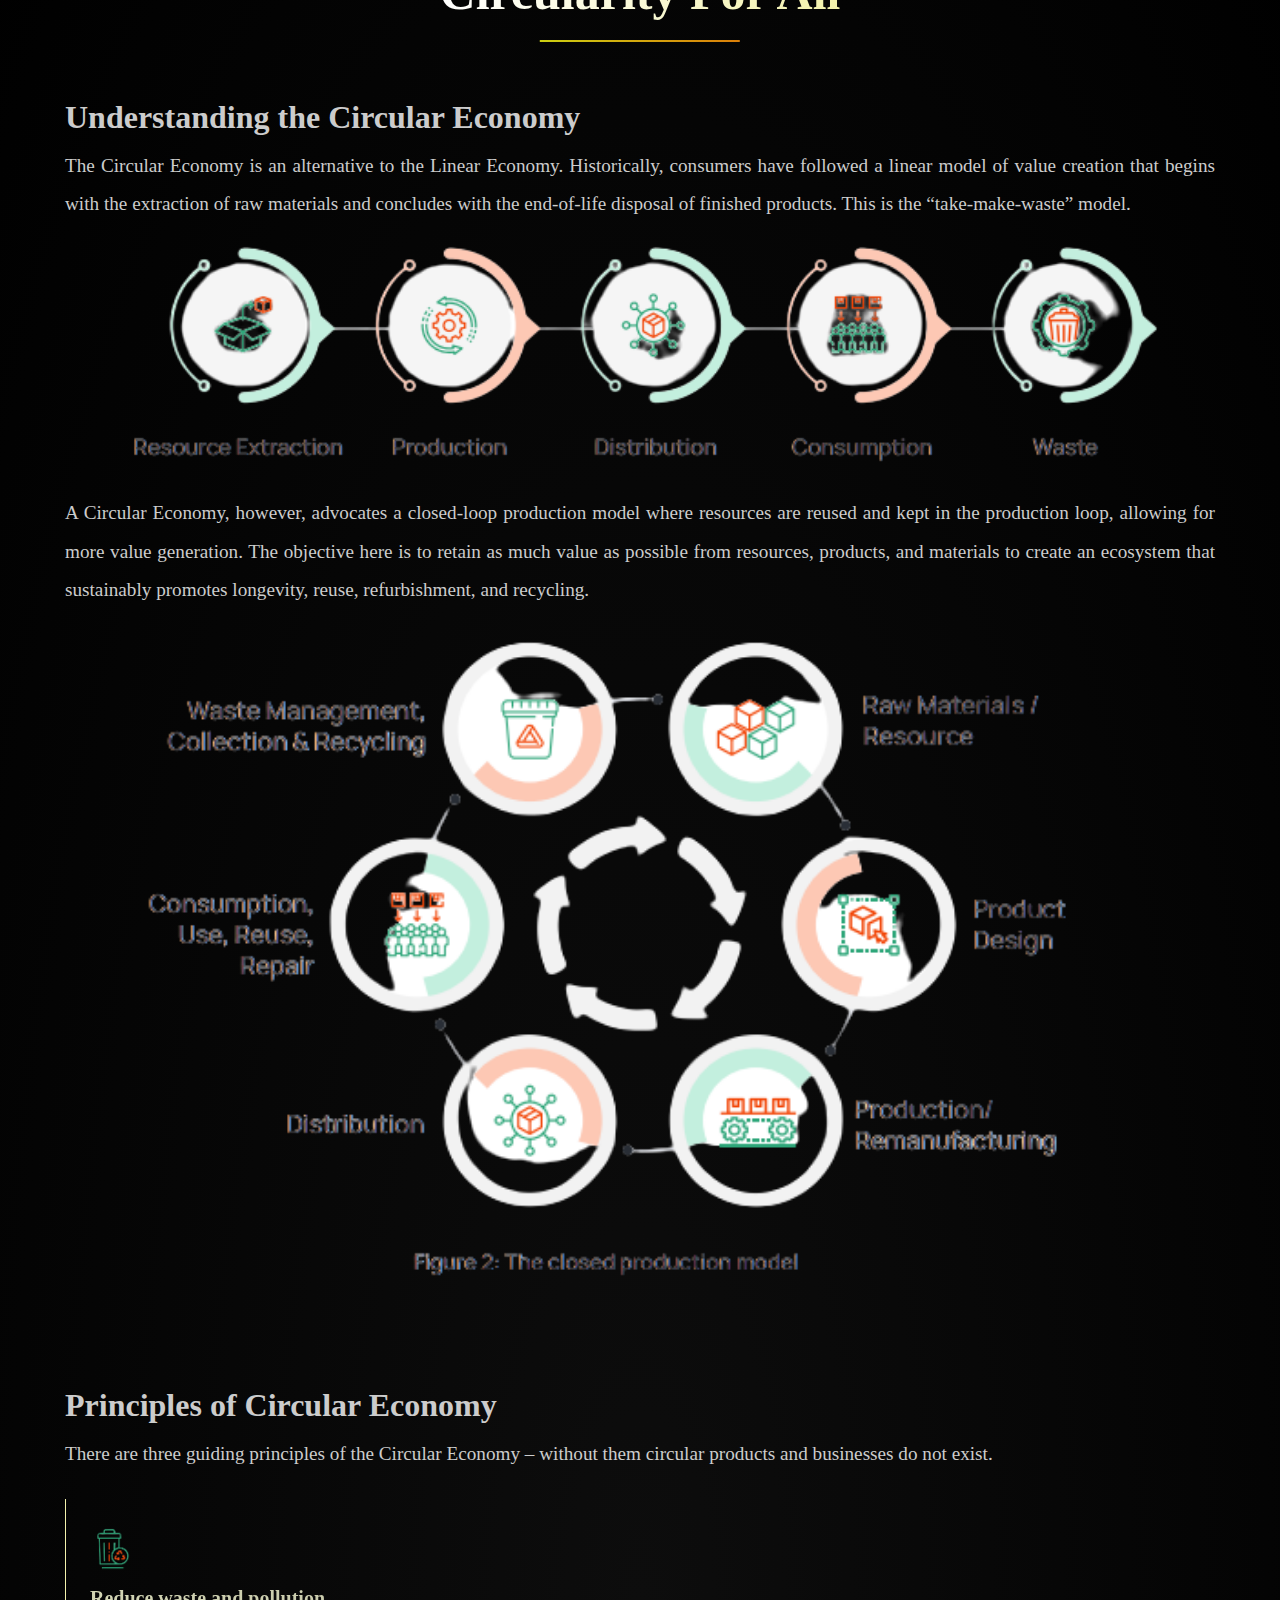
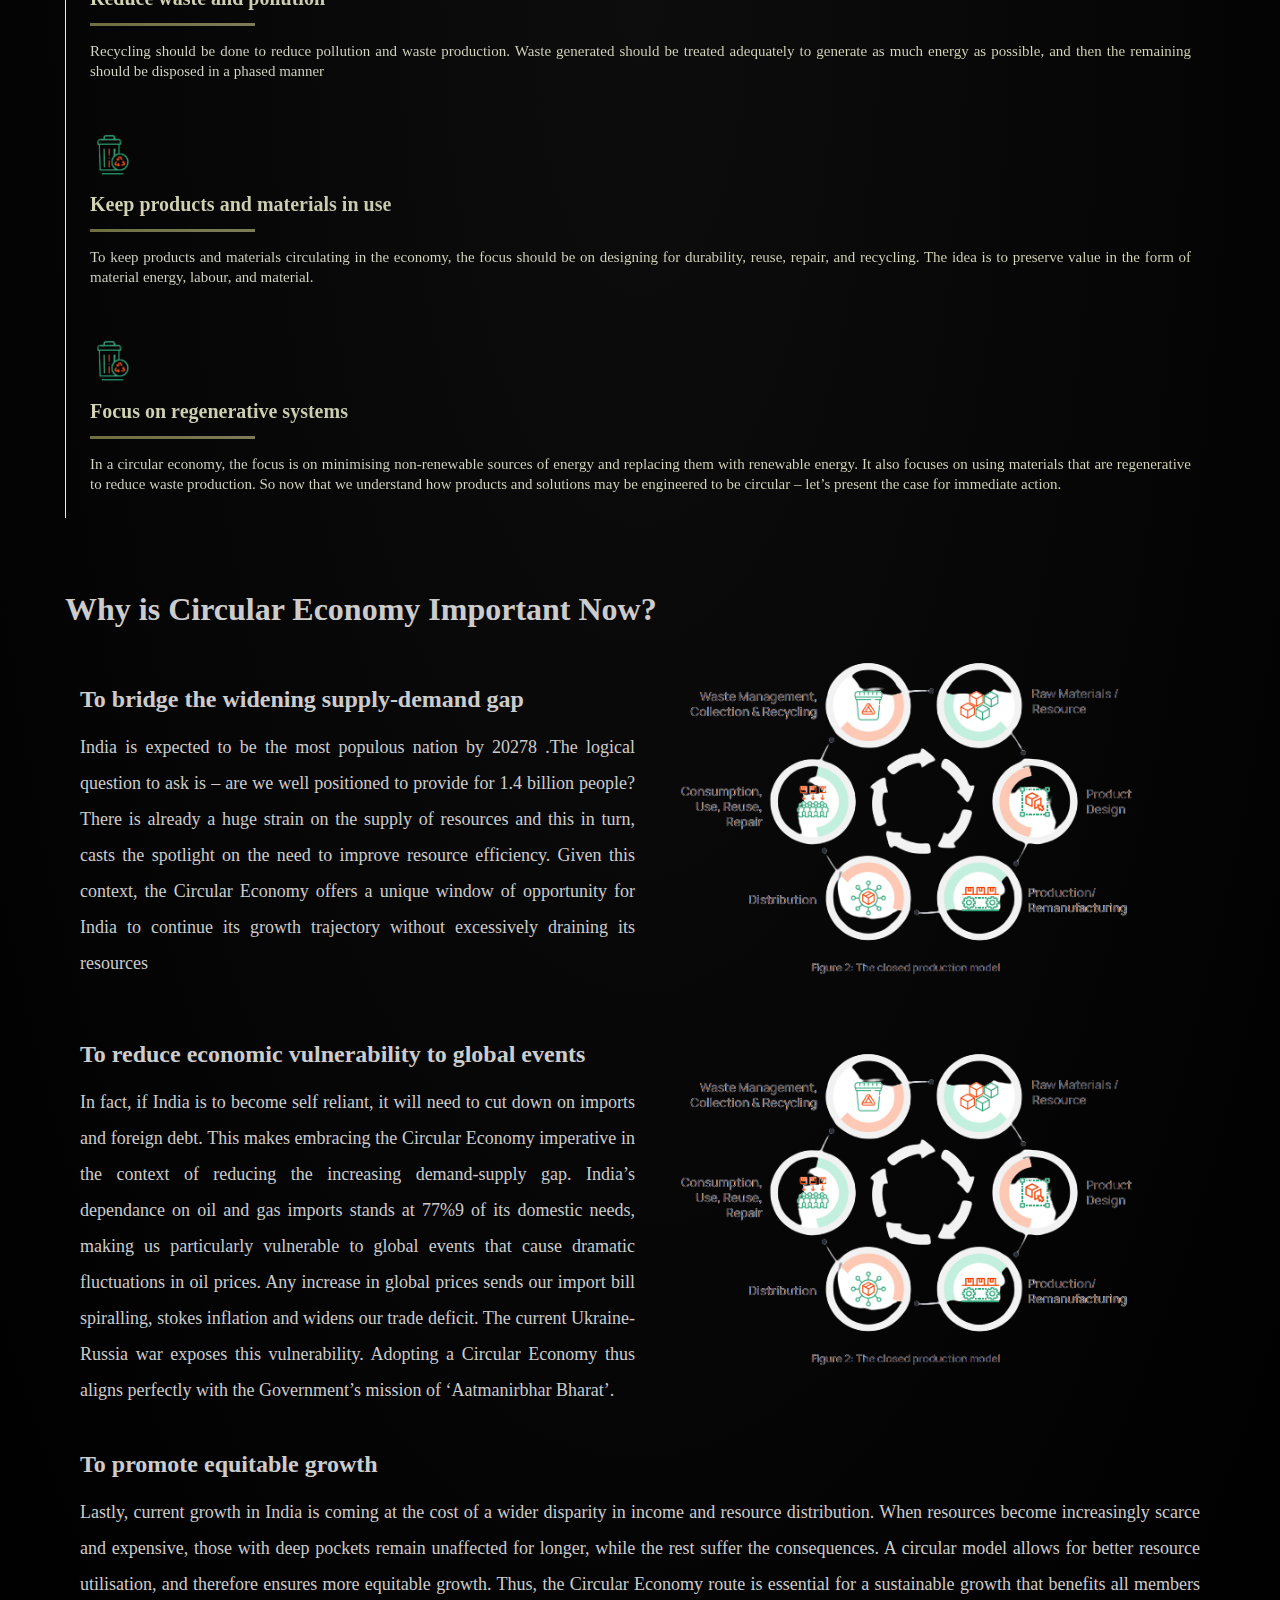
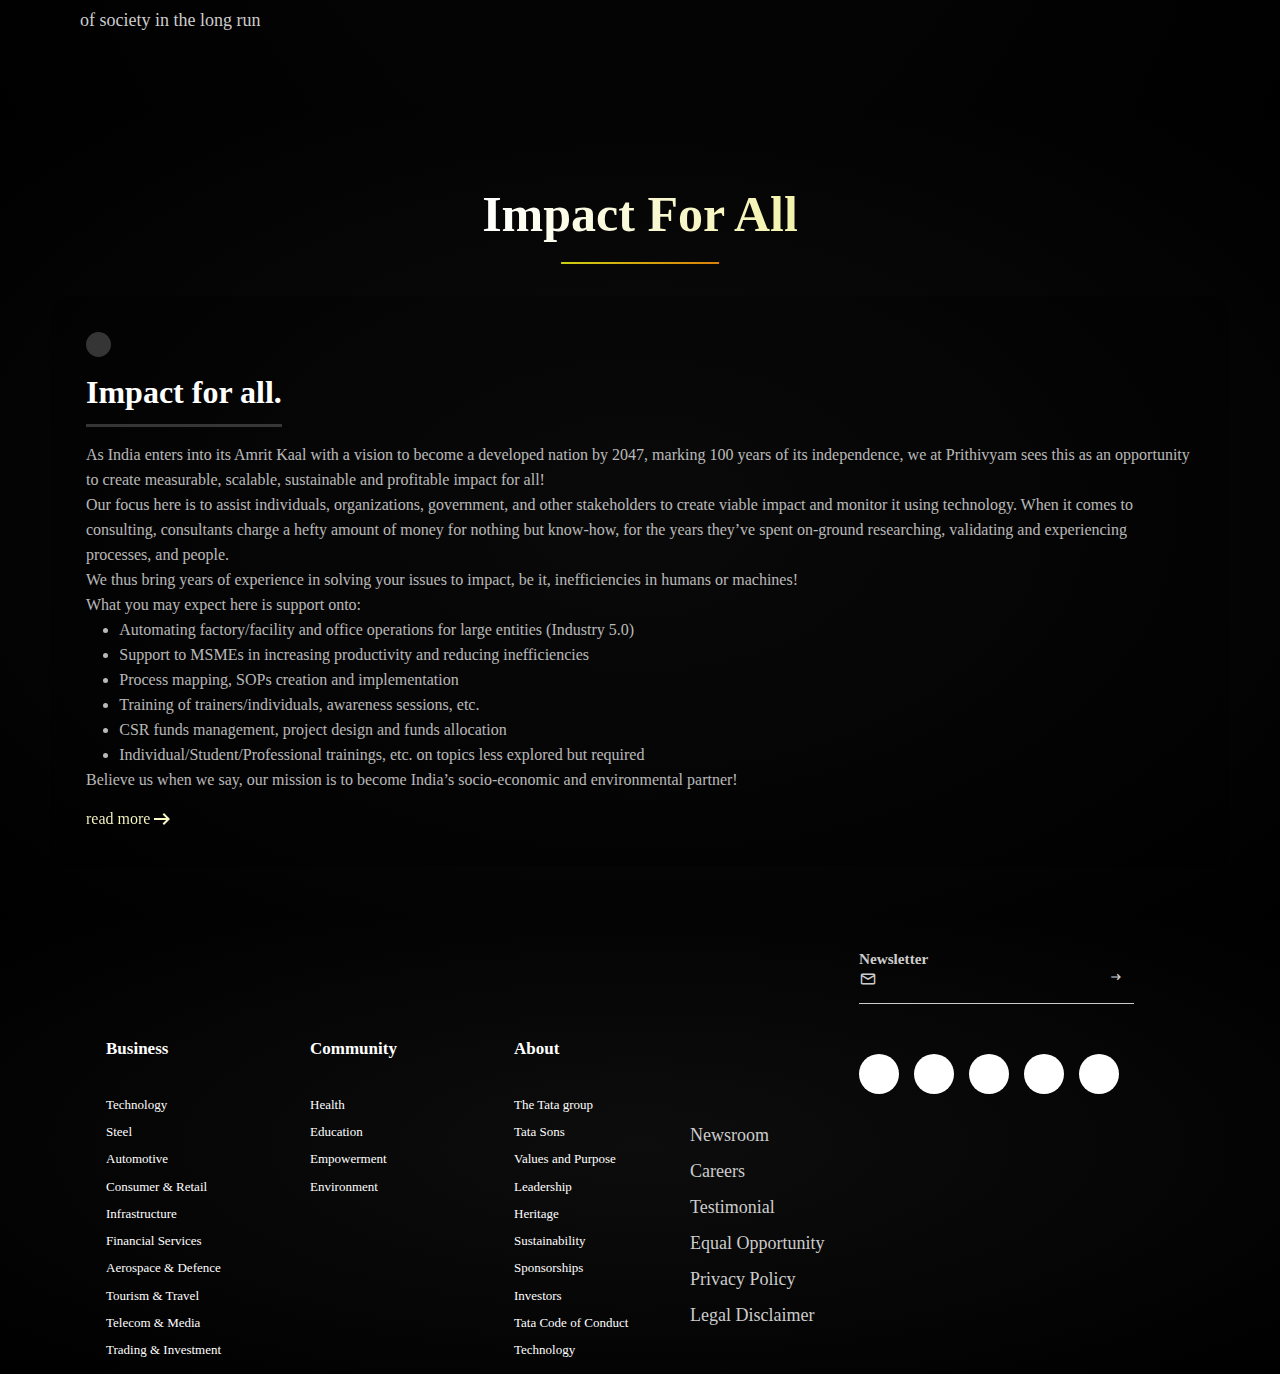
==== commit 9693267b: "update" ====
--- a/index.html
+++ b/index.html
@@ -932,7 +932,7 @@
             <div class="impactcard">
                 <div class="circle"></div>
                 <div class="title">
-                    <h1>Impact.</h1>
+                    <h1>Impact for all.</h1>
                 </div>
                 <div class="content">
                     <p>As India enters into its Amrit Kaal with a vision to become a developed nation by 2047, marking 100 years of its independence, we at Prithivyam sees this as an opportunity to create measurable, scalable, sustainable and profitable impact for all!
--- a/styles.css
+++ b/styles.css
@@ -1283,7 +1283,7 @@
 .impact .row .impactcard .content ul {
   margin-left: 3%;
   line-height: 25px;
-  color: #ffffffba;
+  color: #ffffffb9;
 }
 
 .impact .row .impactcard .readmore {
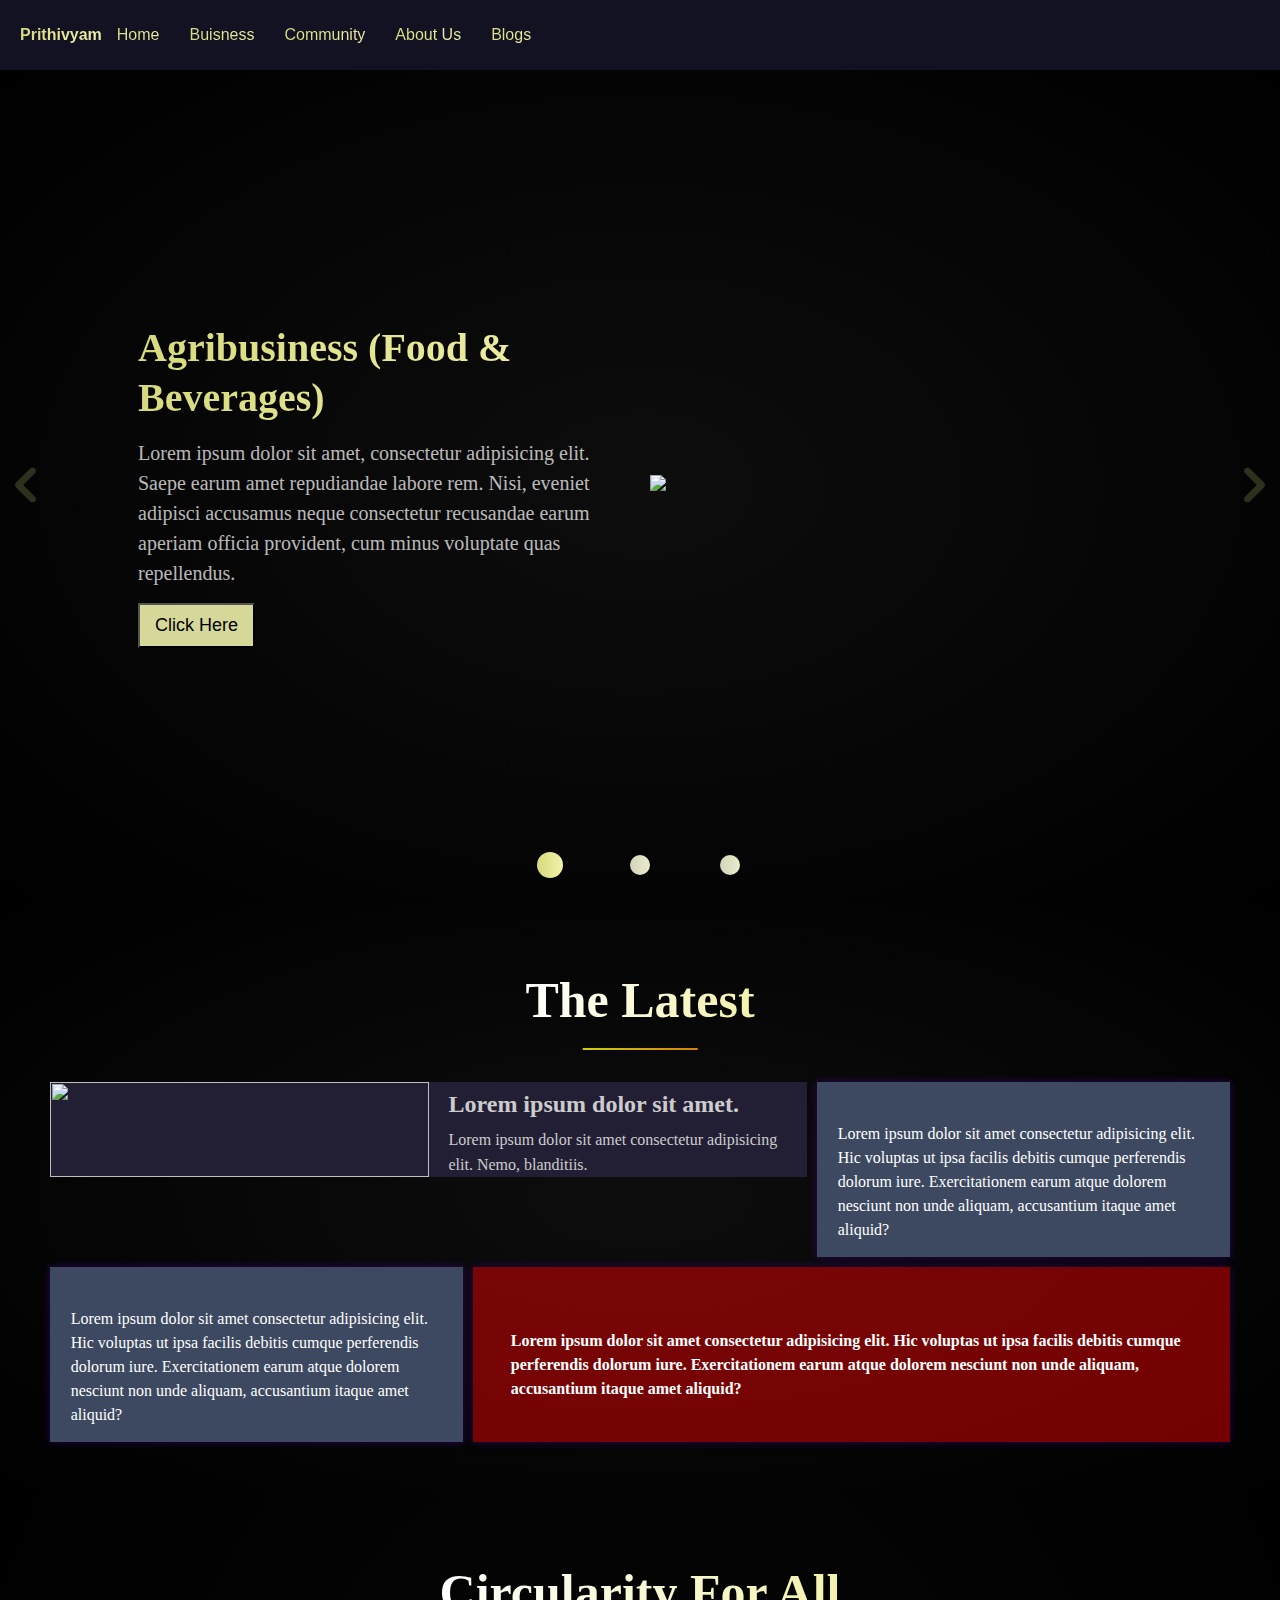
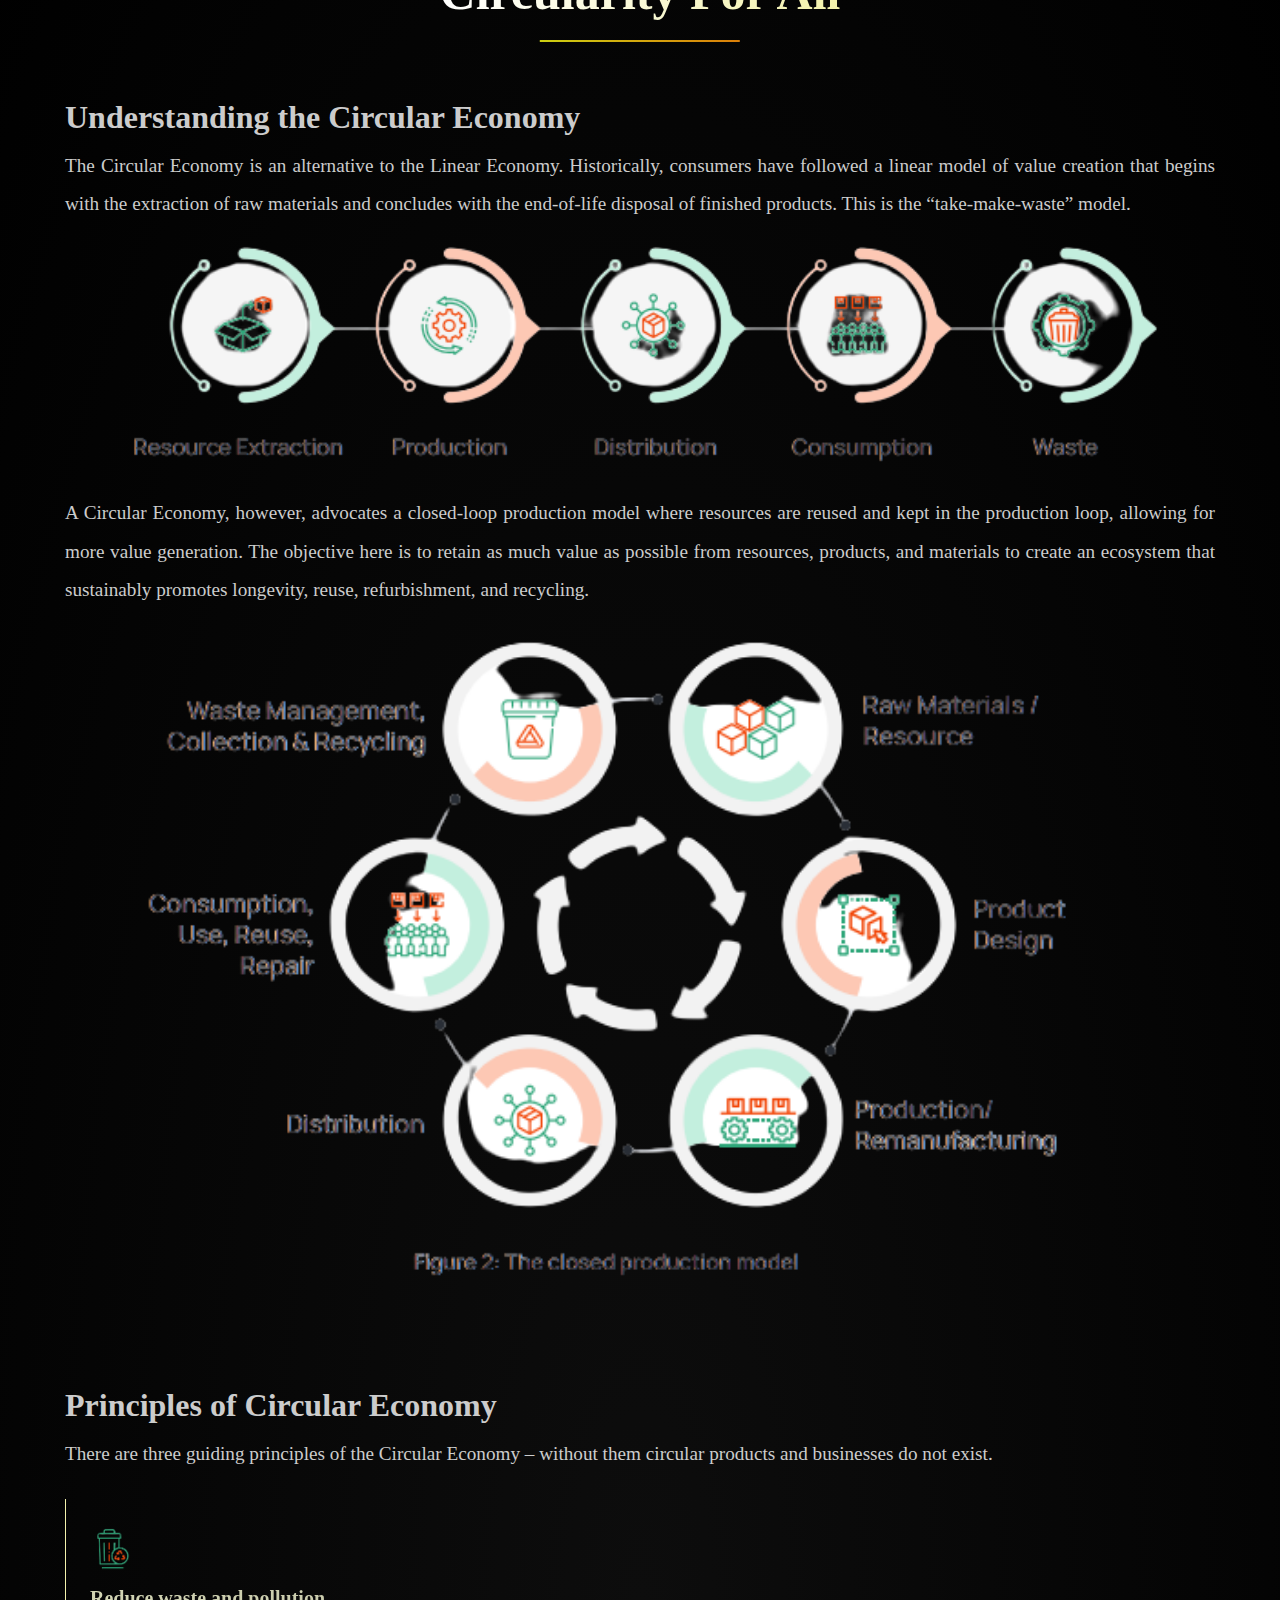
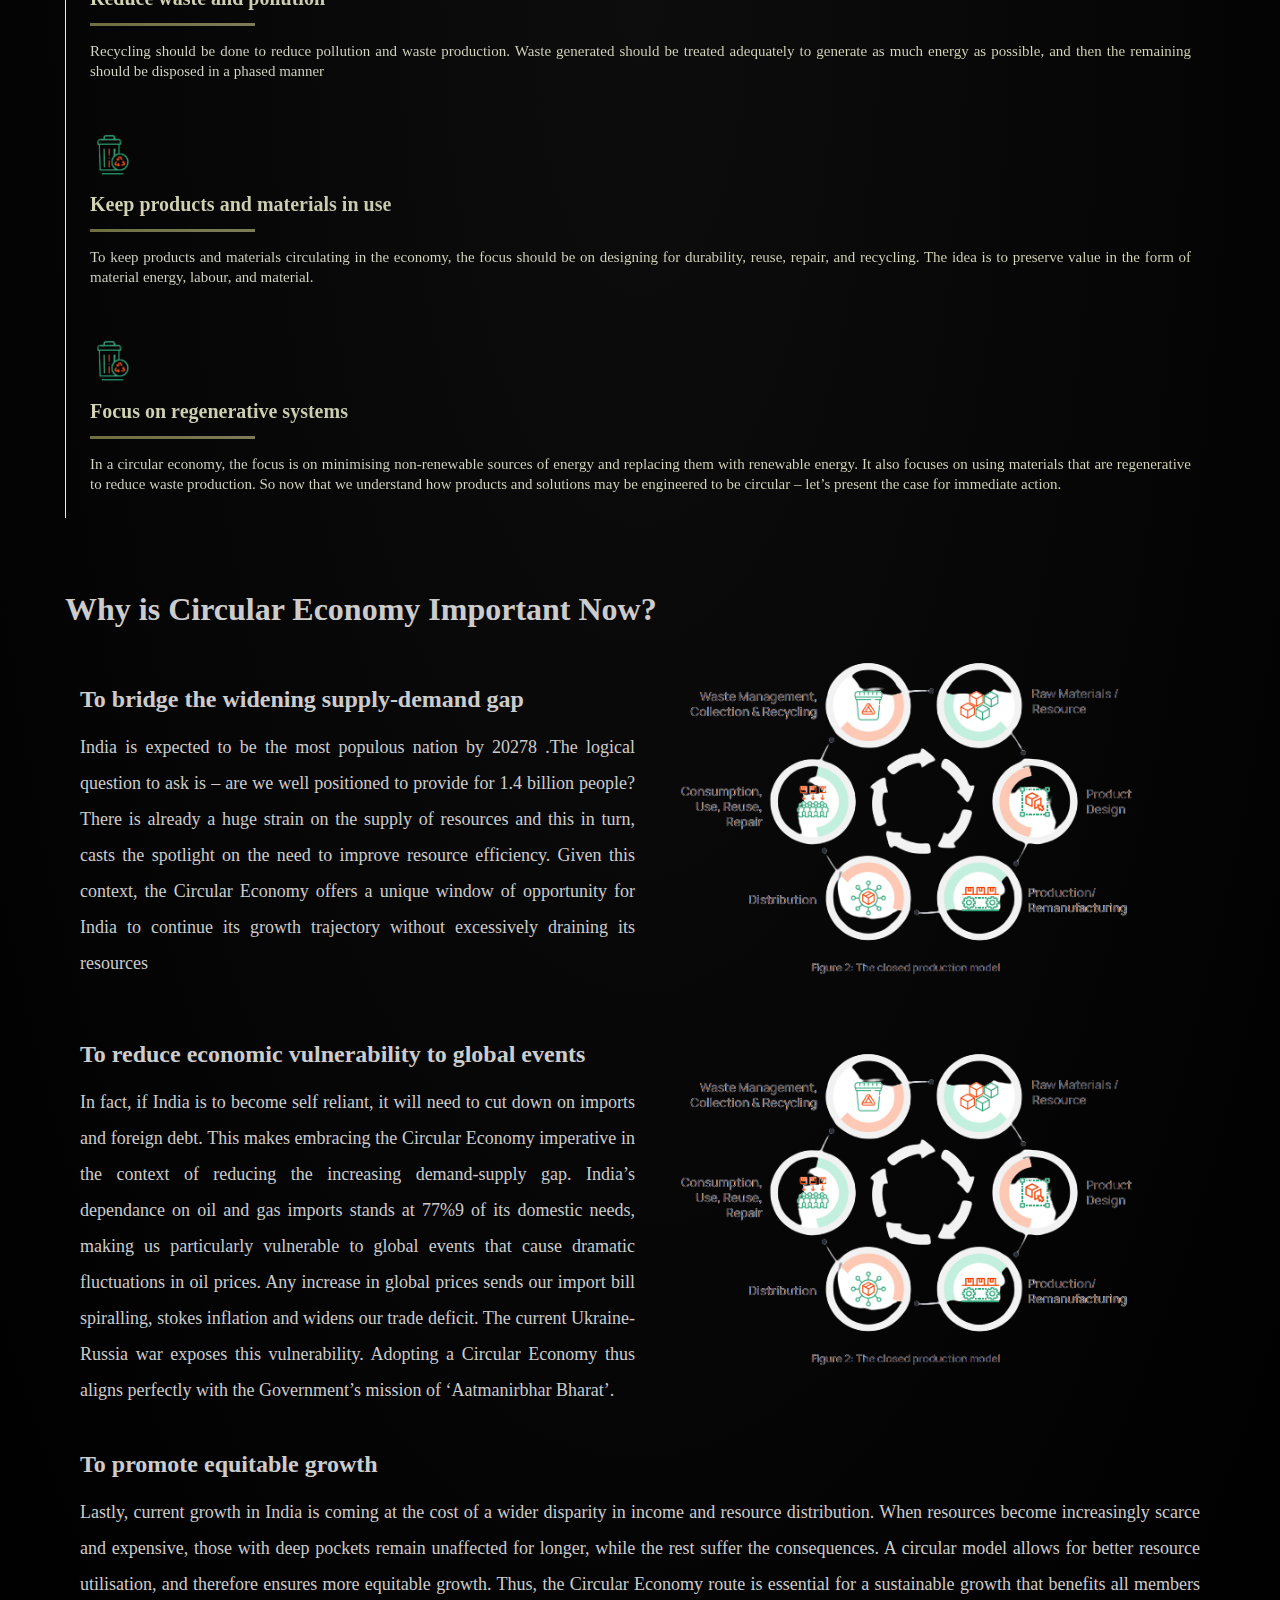
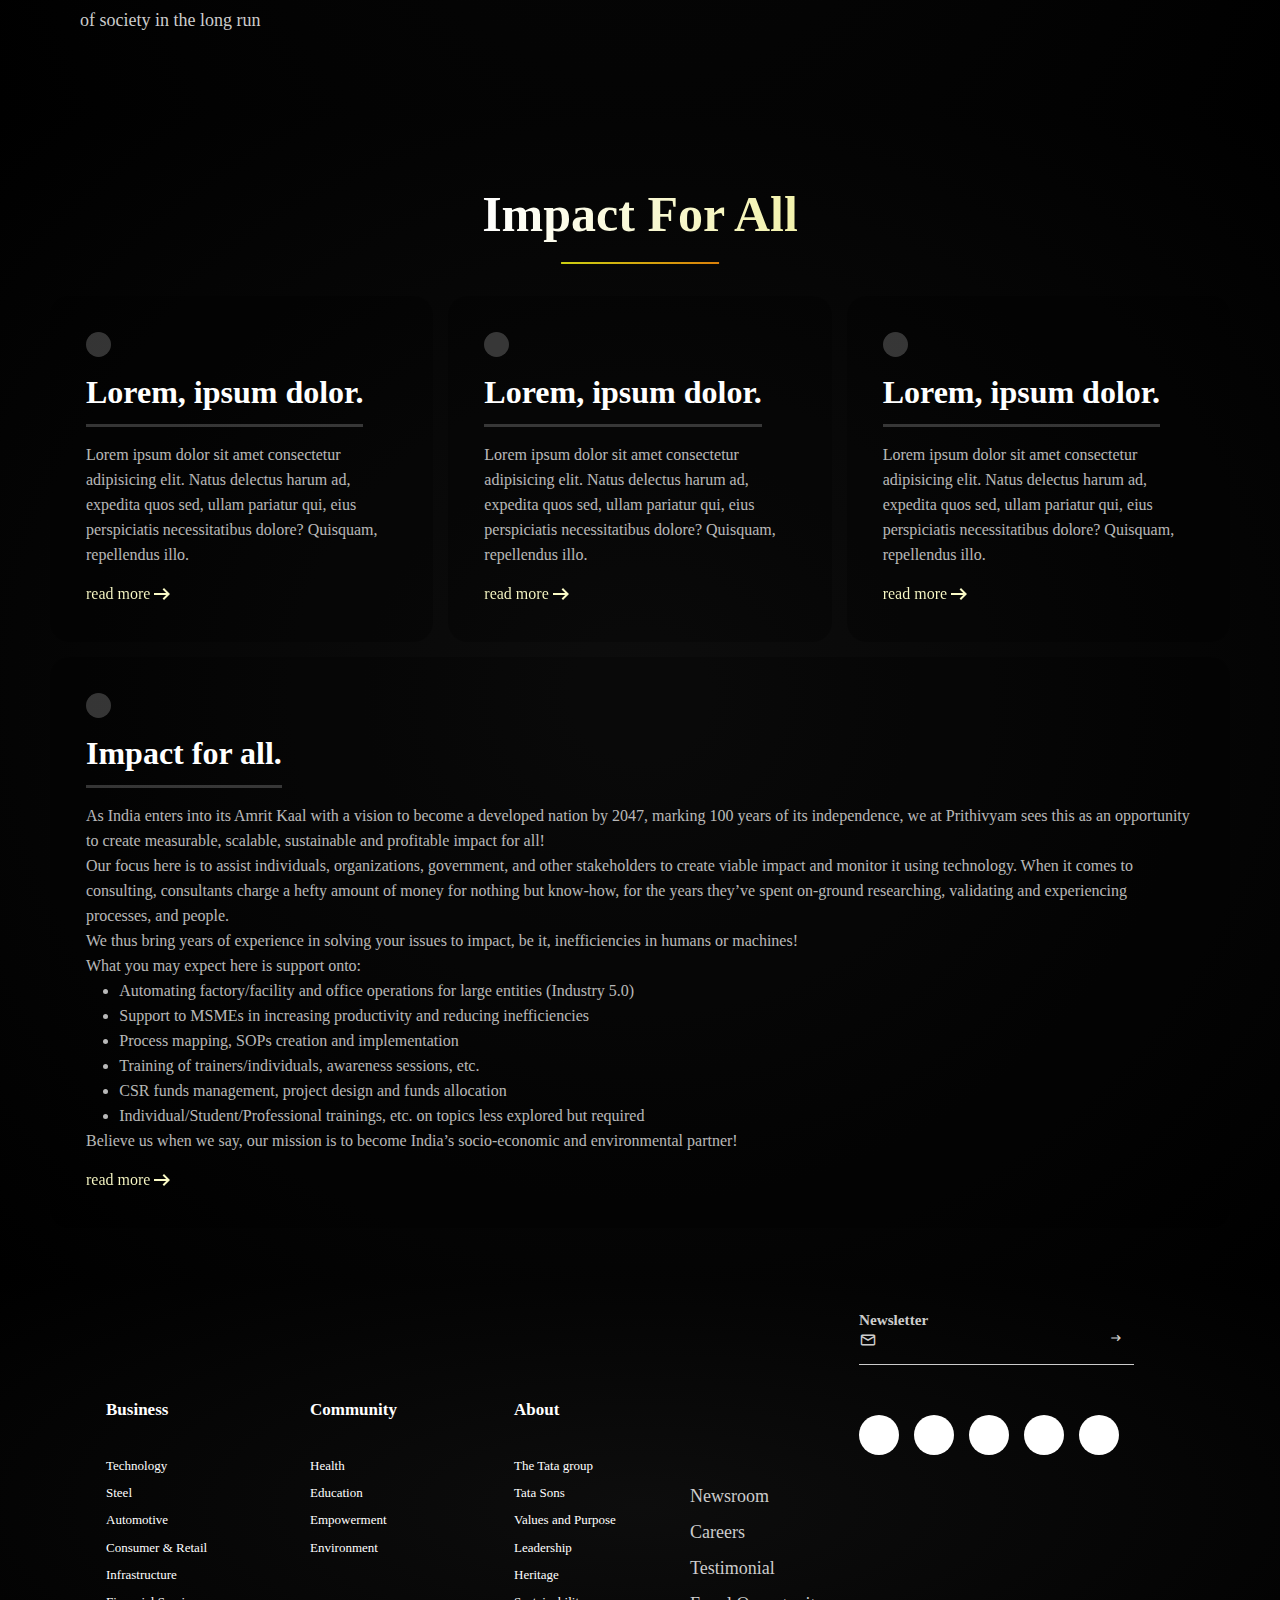
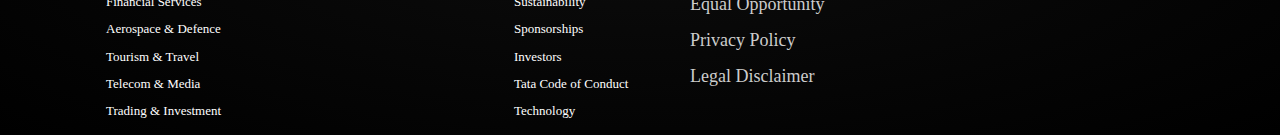
==== commit 37d7df26: "updated files" ====
--- a/index.html
+++ b/index.html
@@ -872,7 +872,7 @@
             </h1>
         </div>
         <div class="row">
-            <!-- <div class="impactcard">
+            <div class="impactcard">
                 <div class="circle">
                 </div>
                 <div class="title">
@@ -928,7 +928,7 @@
                             arrow_right_alt
                         </span></a>
                 </div>
-            </div> -->
+            </div>
             <div class="impactcard">
                 <div class="circle"></div>
                 <div class="title">
--- a/styles.css
+++ b/styles.css
@@ -1543,5 +1543,45 @@
   }
 }
 
+@media screen and (max-width: 800px) {
+  footer .row {
+    width: 100%;
+  }
+  footer .row .business {
+    width: 100%;
+    display: -webkit-box;
+    display: -ms-flexbox;
+    display: flex;
+    -ms-flex-wrap: wrap;
+        flex-wrap: wrap;
+  }
+  footer .row .business .col {
+    -webkit-box-flex: 33%;
+        -ms-flex: 33%;
+            flex: 33%;
+  }
+  footer .row .newsroom {
+    width: 100%;
+    display: -webkit-box;
+    display: -ms-flexbox;
+    display: flex;
+    -ms-flex-wrap: wrap;
+        flex-wrap: wrap;
+    -webkit-box-pack: center;
+        -ms-flex-pack: center;
+            justify-content: center;
+    -webkit-box-align: center;
+        -ms-flex-align: center;
+            align-items: center;
+    gap: 15px;
+    padding: 10px 0;
+  }
+  footer .row .newsroom .col {
+    -webkit-box-flex: 33%;
+        -ms-flex: 33%;
+            flex: 33%;
+  }
+}
+
 /* Responsive layout - makes the two columns stack on top of each other instead of next to each other */
 /*# sourceMappingURL=styles.css.map */